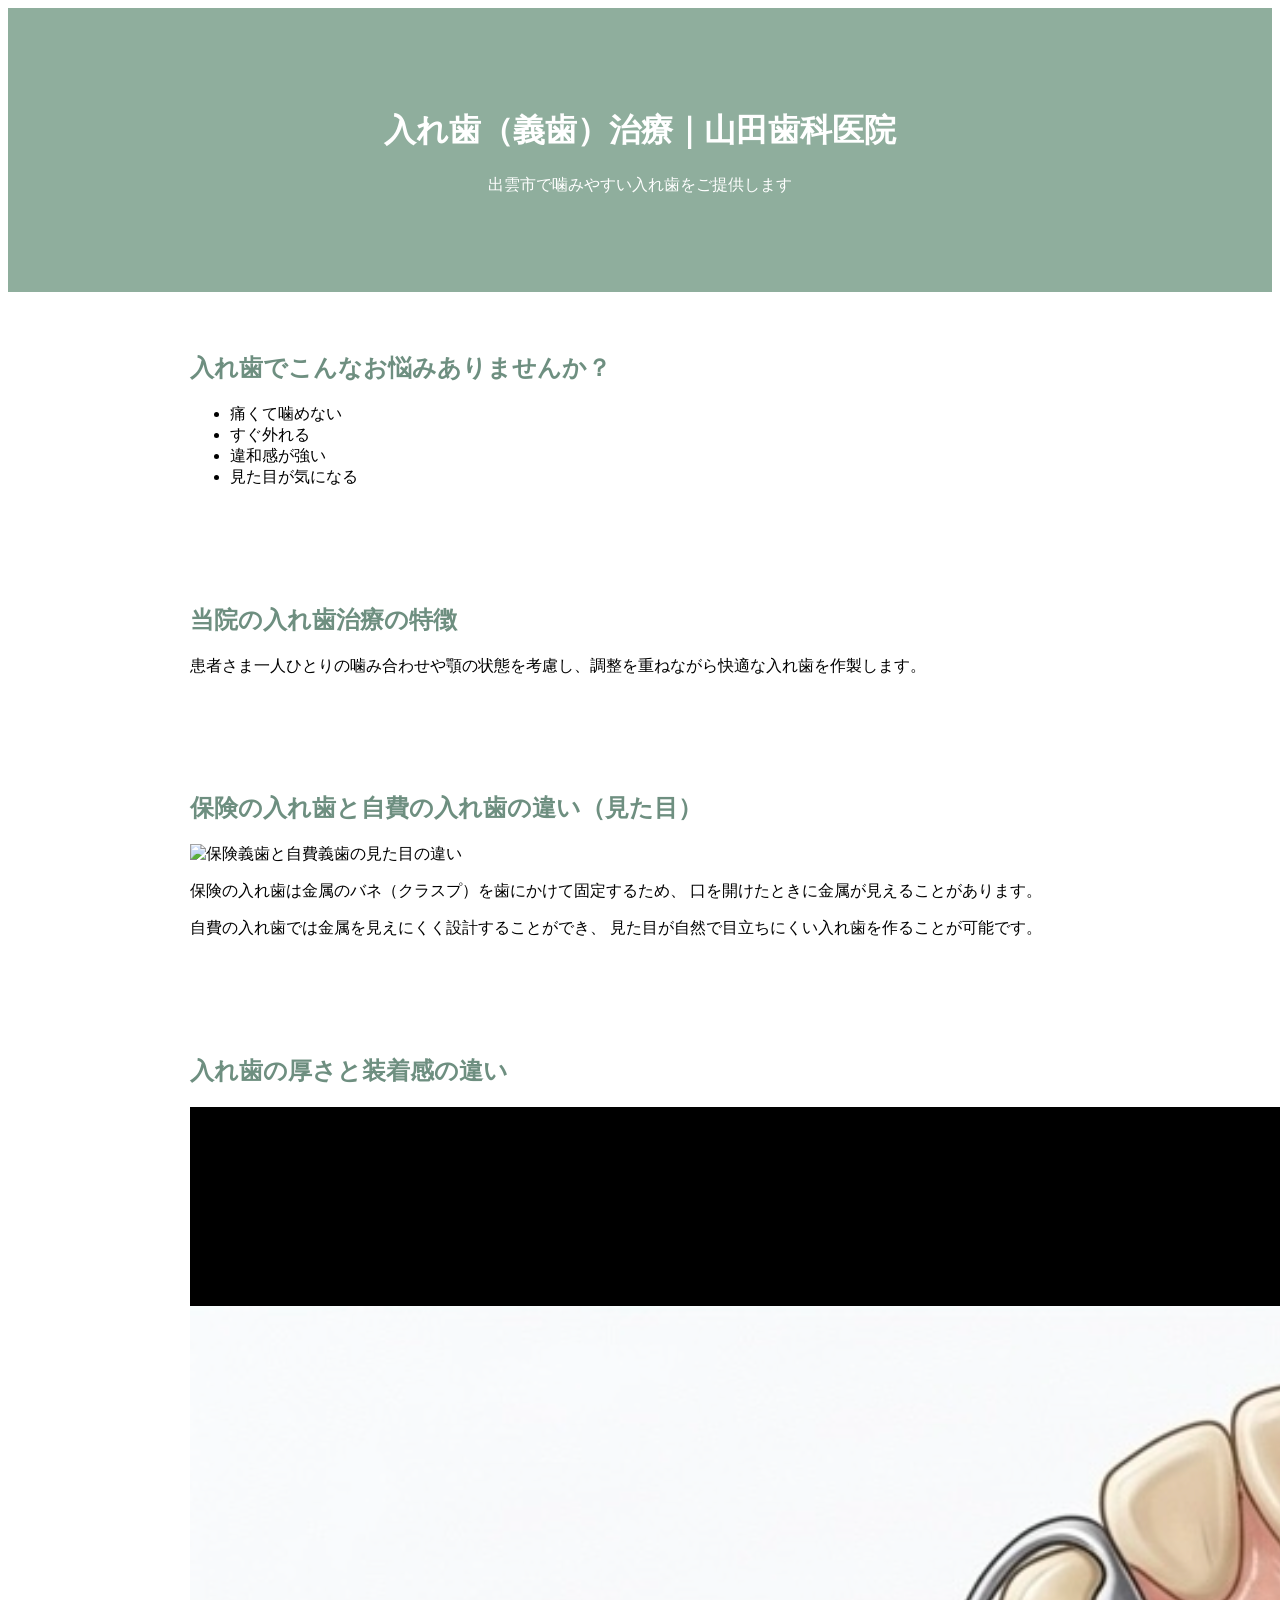
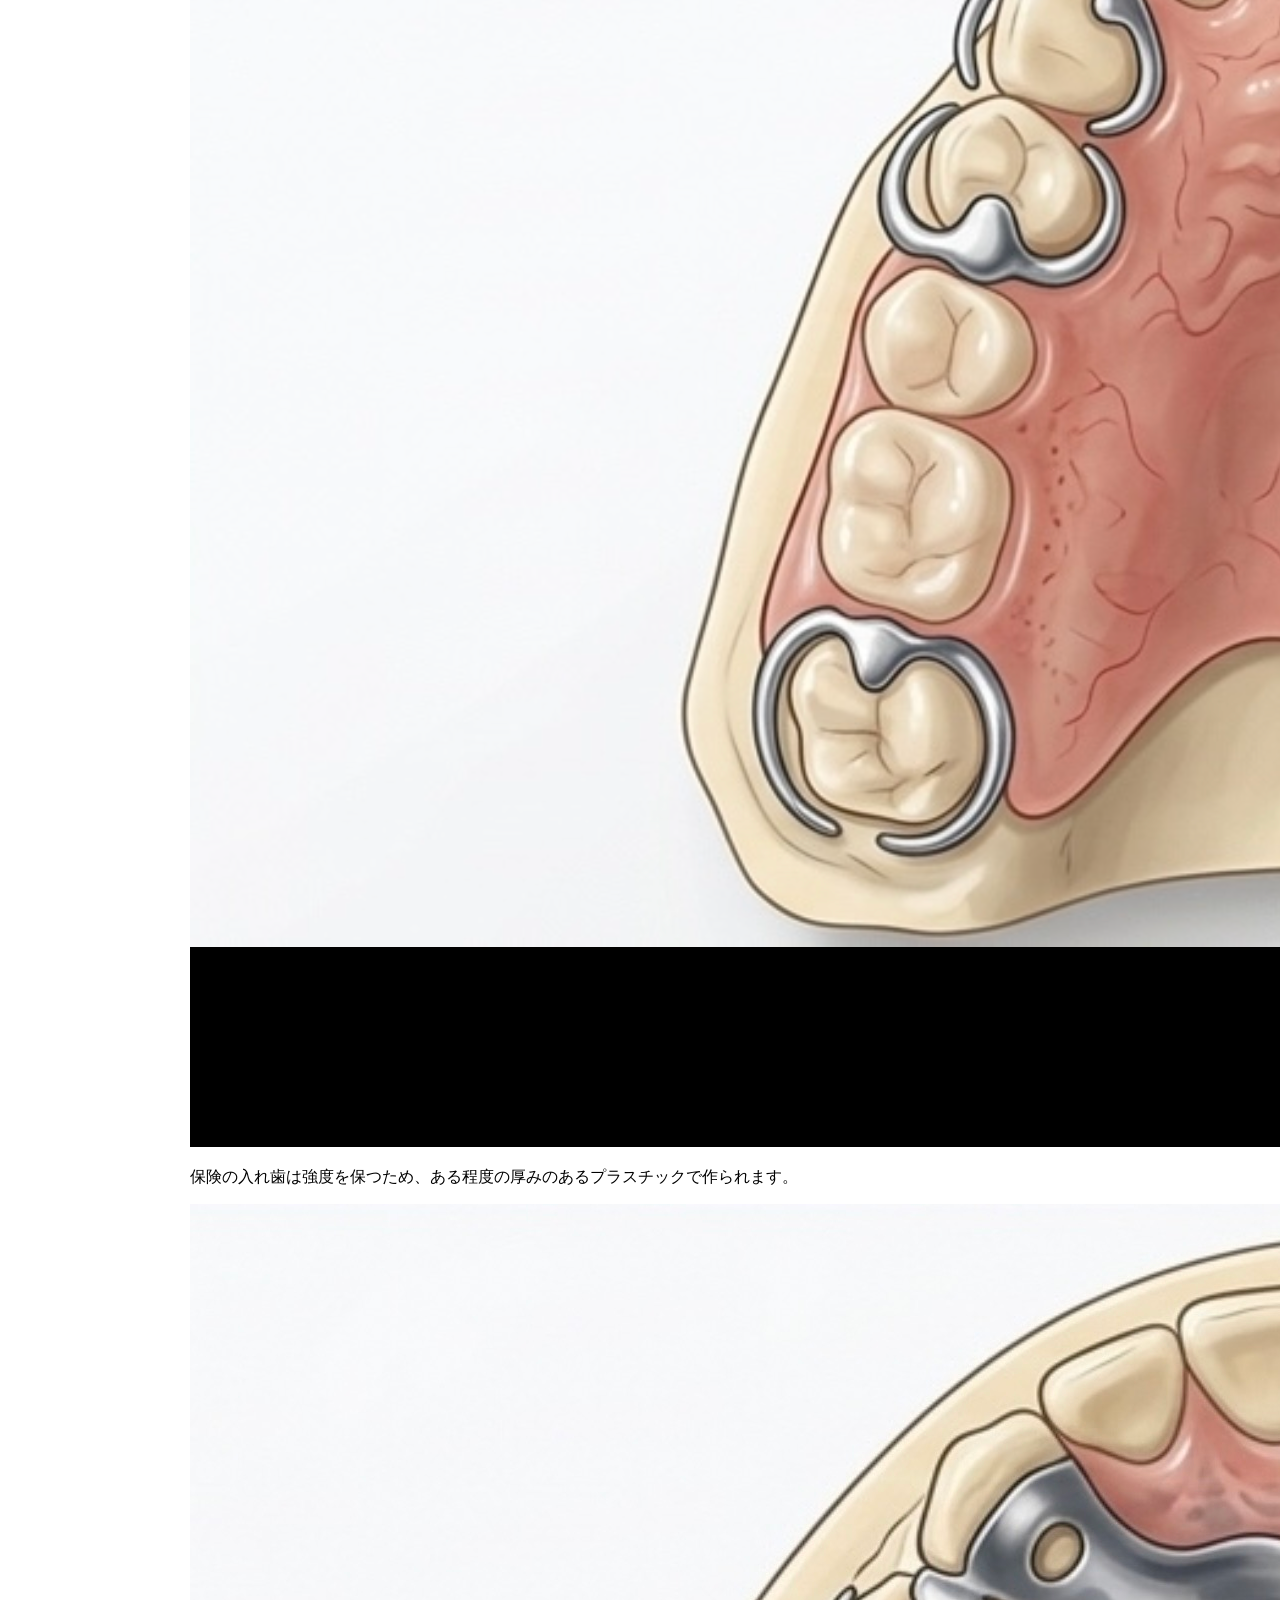
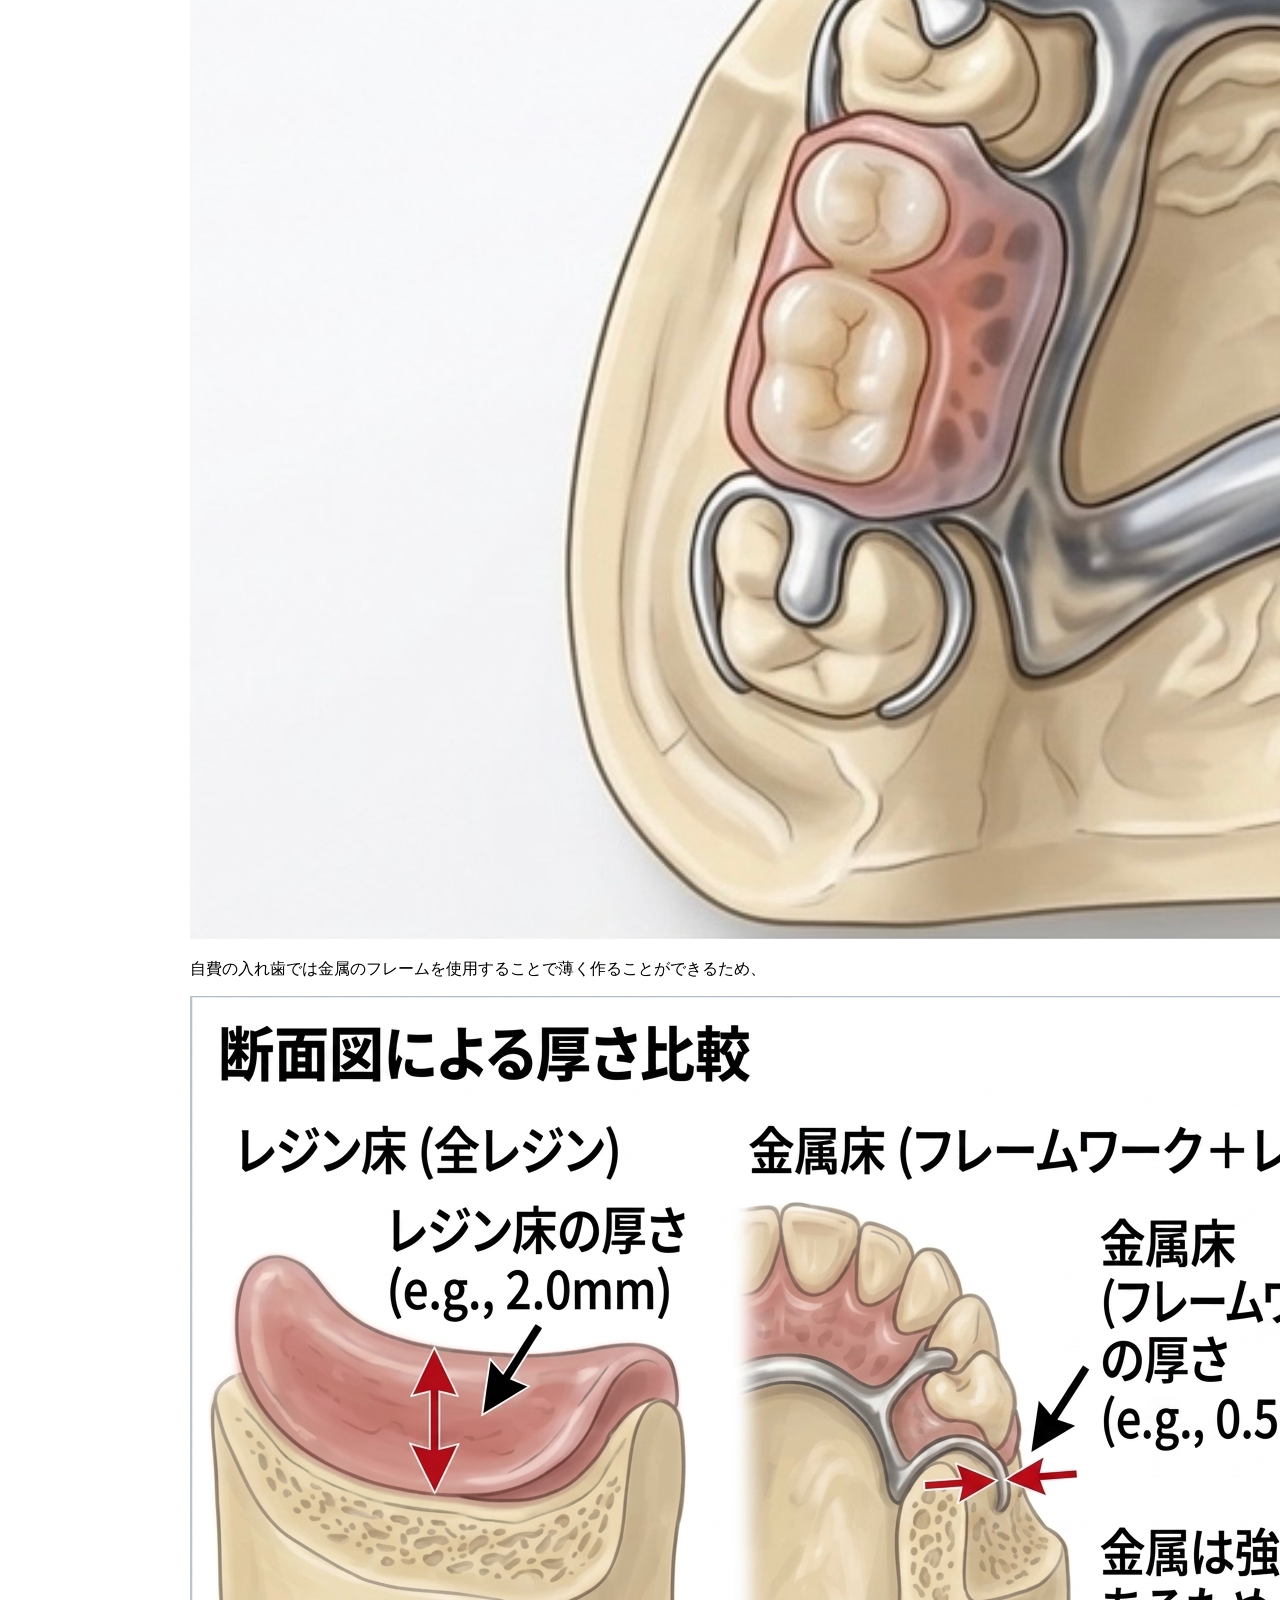
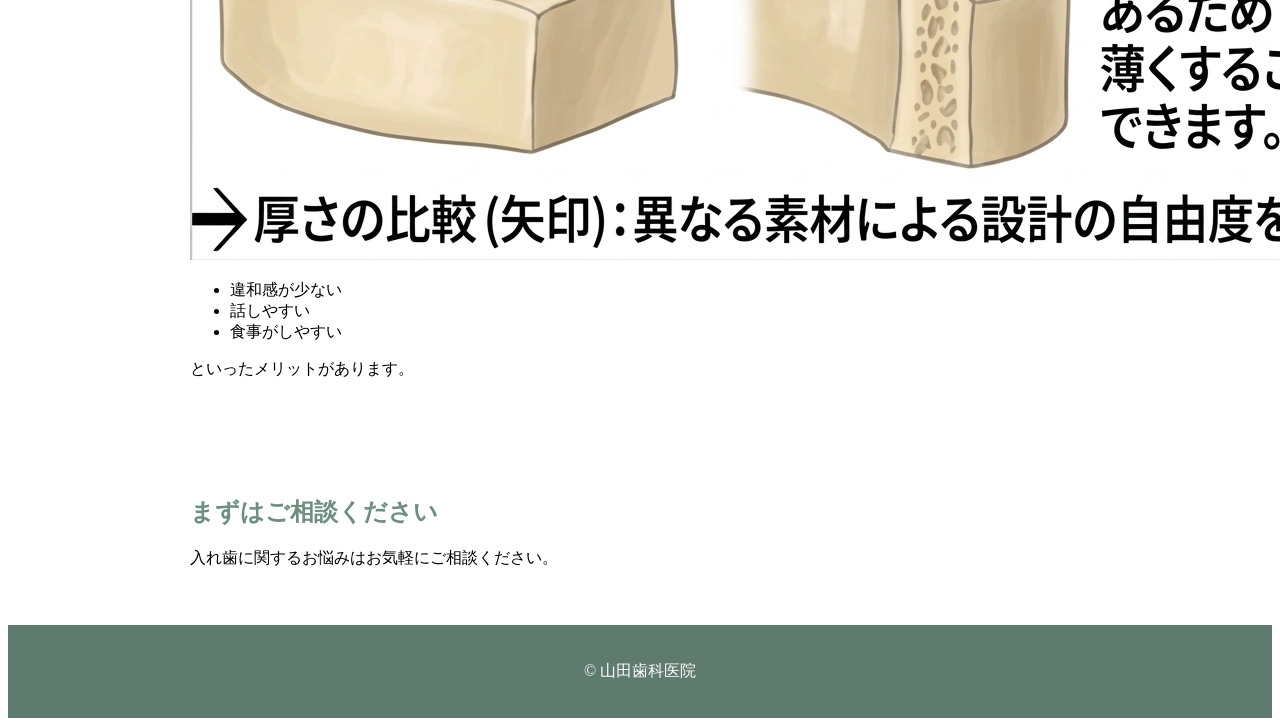
==== denture.html @ df3726c5 "Update denture.html" ====
<!DOCTYPE html>
<html lang="ja">
<head>
<meta charset="UTF-8">
<meta name="viewport" content="width=device-width, initial-scale=1.0">
<title>出雲市で入れ歯（義歯）なら山田歯科医院｜噛みやすい入れ歯治療</title>
<meta name="description" content="出雲市で入れ歯（義歯）をご検討の方へ。山田歯科医院では噛みやすく痛みの少ない入れ歯治療を行っています。総義歯・部分義歯対応。">
<link rel="stylesheet" href="style.css">
</head>
<body><body class="denture-page">

<header class="site-header">
  <div class="container">
    <h1>入れ歯（義歯）治療｜山田歯科医院</h1>
    <p>出雲市で噛みやすい入れ歯をご提供します</p>
  </div>
</header>

<section class="container">
  <h2>入れ歯でこんなお悩みありませんか？</h2>
  <ul>
    <li>痛くて噛めない</li>
    <li>すぐ外れる</li>
    <li>違和感が強い</li>
    <li>見た目が気になる</li>
  </ul>
</section>

<section class="container">
  <h2>当院の入れ歯治療の特徴</h2>
  <p>
  患者さま一人ひとりの噛み合わせや顎の状態を考慮し、調整を重ねながら快適な入れ歯を作製します。
  </p>
</section>

<section class="container">
  <h2>保険の入れ歯と自費の入れ歯の違い（見た目）</h2>

  <img src="（←1枚目の画像パス）" alt="保険義歯と自費義歯の見た目の違い">

  <p>
  保険の入れ歯は金属のバネ（クラスプ）を歯にかけて固定するため、
  口を開けたときに金属が見えることがあります。
  </p>

  <p>
  自費の入れ歯では金属を見えにくく設計することができ、
  見た目が自然で目立ちにくい入れ歯を作ることが可能です。
  </p>
</section>

<section class="container">
  <h2>入れ歯の厚さと装着感の違い</h2>

  <img src="IMG_8549.png" alt="保険診療で作製するレジン床義歯">

  <p>
  保険の入れ歯は強度を保つため、ある程度の厚みのあるプラスチックで作られます。
  </p>
  <img src="IMG_8553.jpeg" alt="自費診療で作製する金属床義歯">
  <p>
  自費の入れ歯では金属のフレームを使用することで薄く作ることができるため、
  </p>
<img src="IMG_8543.png" alt="義歯の厚みに差が出る">
  <ul>
    <li>違和感が少ない</li>
    <li>話しやすい</li>
    <li>食事がしやすい</li>
  </ul>

  <p>
  といったメリットがあります。
  </p>
</section>
  

<section class="container">
  <h2>まずはご相談ください</h2>
  <p>
  入れ歯に関するお悩みはお気軽にご相談ください。
  </p>
</section>

<footer>
  <p>© 山田歯科医院</p>
</footer>

</body>
</html>
---- style.css ----
style.css
body {
    margin: 0;
    font-family: "Hiragino Kaku Gothic ProN", sans-serif;
    background-color: #f7f4ef;
    color: #4a4a4a;
    line-height: 1.8;
}

.container {
    width: 90%;
    max-width: 900px;
    margin: auto;
    padding: 40px 0;
}

header {
    background-color: #8fae9d;
    color: white;
    text-align: center;
    padding: 40px 0;
}

.subtitle {
    font-size: 1.1rem;
}

.main-visual img {
    width: 100%;
    height: auto;
    display: block;
}

h2 {
    color: #6e8f80;
}

.eguipment-img {
    width: 200px;
    border-radius: 50%;
    margin: 20px 0;
}

.services {
    list-style: none;
    padding: 0;
}

.services li {
    background-color: #ffffff;
    margin: 10px 0;
    padding: 15px;
    border-radius: 8px;
}

.blog-button {
    display: inline-block;
    padding: 12px 24px;
    background-color: #6e8f80;
    color: white;
    text-decoration: none;
    border-radius: 8px;
}
.access {
  margin: 50px auto;
  max-width: 1000px;
  padding: 20px;
}

.access iframe {
  border-radius: 20px;
}
footer {
    background-color: #5f7a6e;
    color: white;
    text-align: center;
    padding: 20px 0;
}
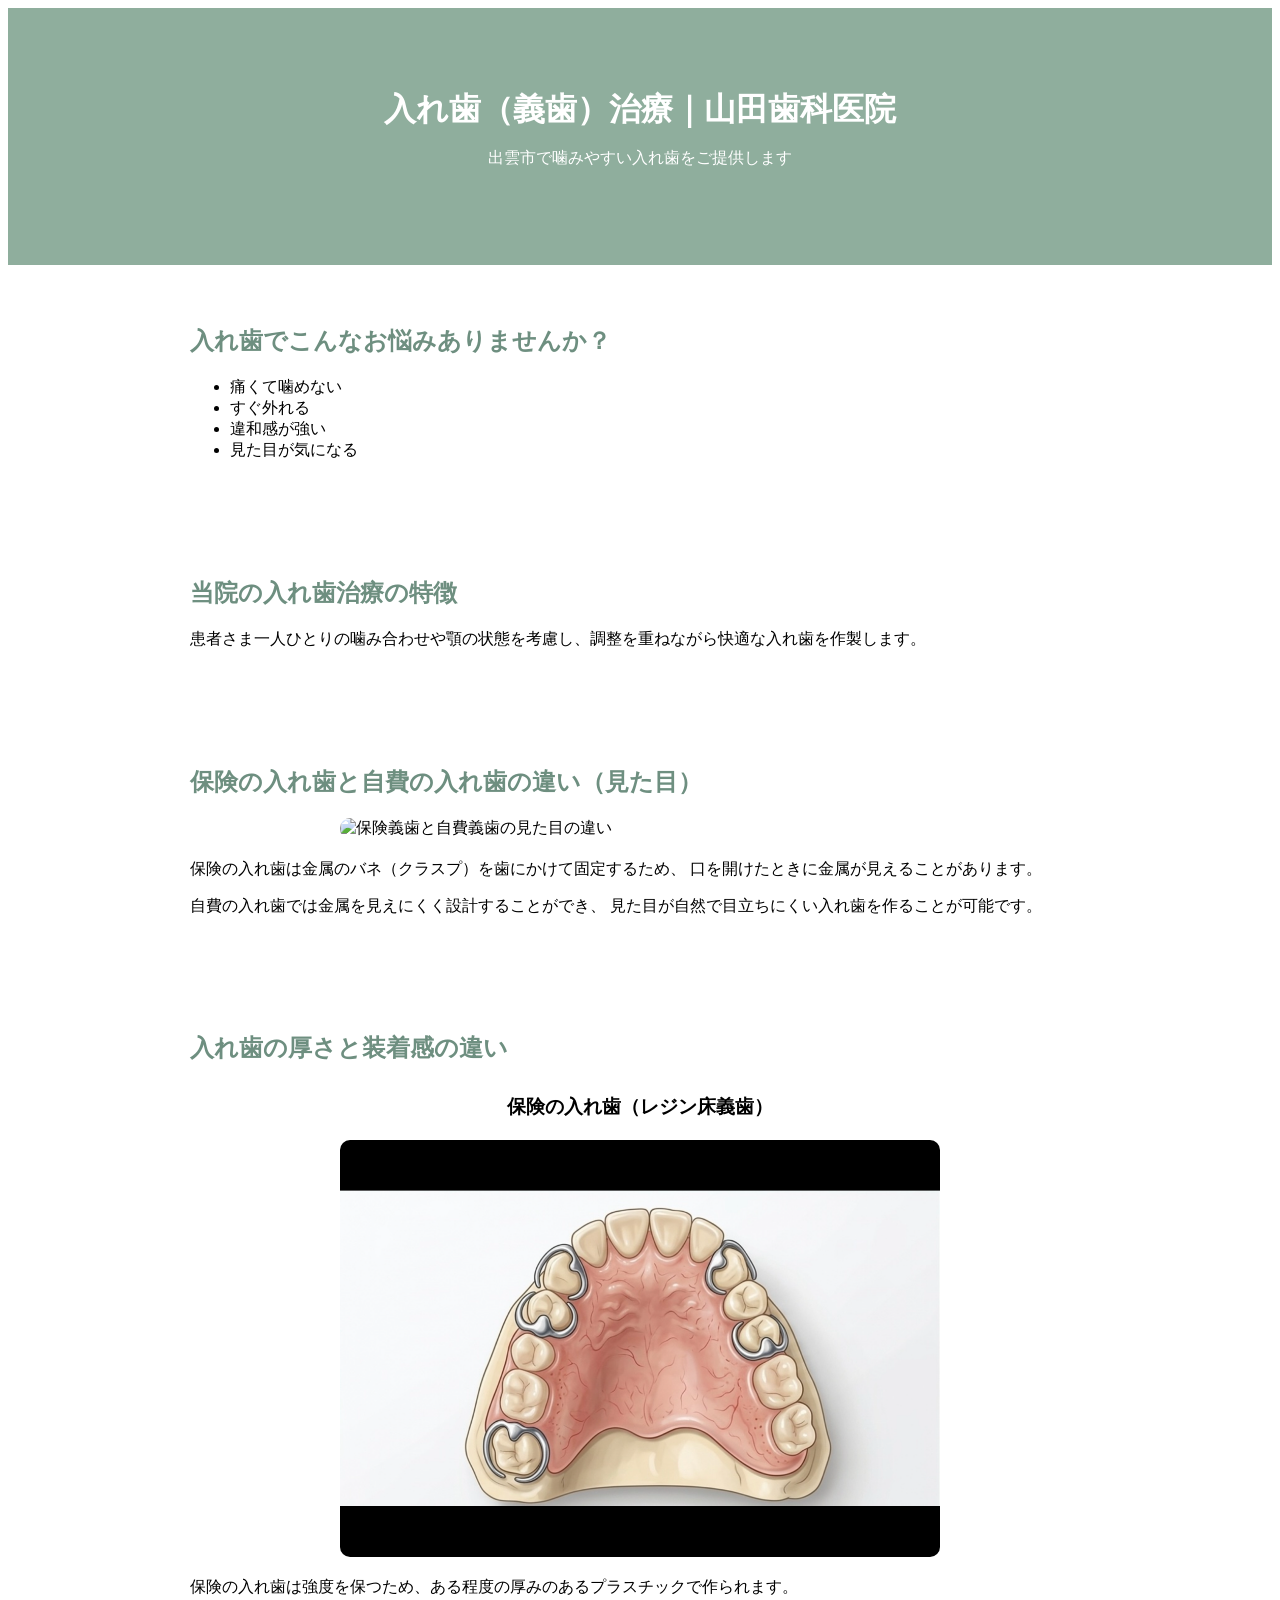
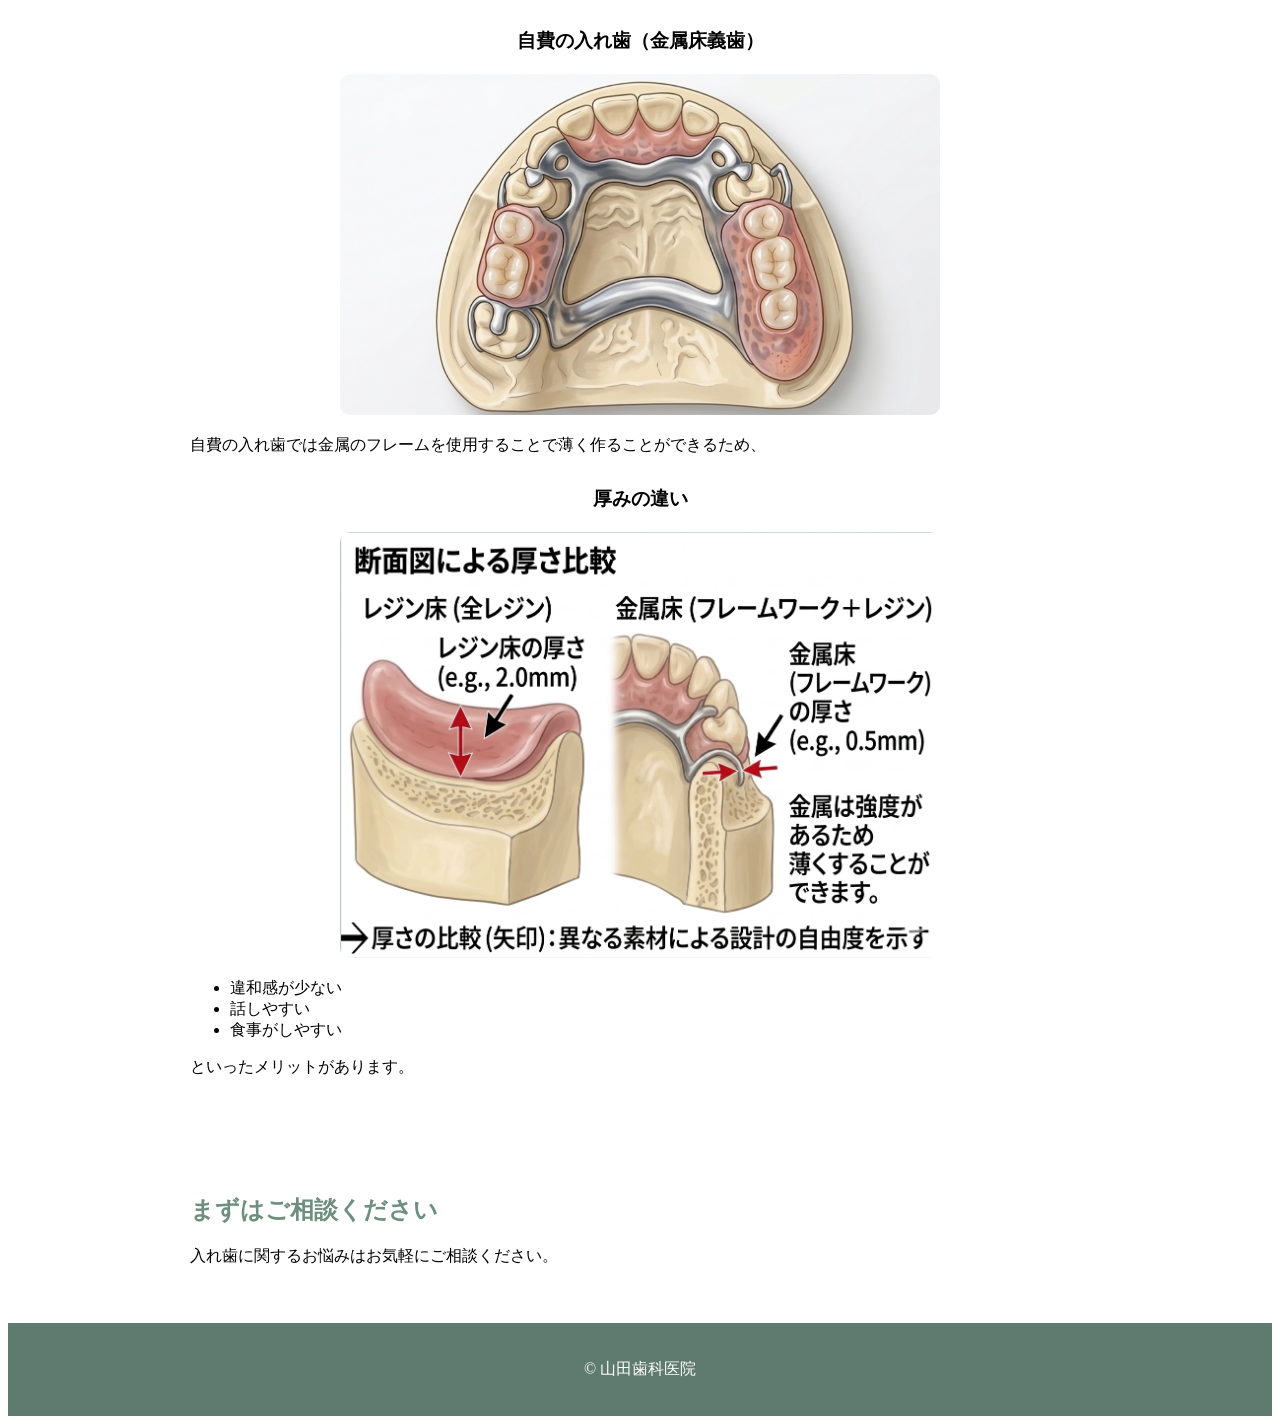
==== commit 2a78a741: "Add sections for insurance and self-pay dentures" ====
--- a/denture.html
+++ b/denture.html
@@ -51,17 +51,19 @@
 
 <section class="container">
   <h2>入れ歯の厚さと装着感の違い</h2>
-
+<h3>保険の入れ歯（レジン床義歯）</h3>
   <img src="IMG_8549.png" alt="保険診療で作製するレジン床義歯">
 
   <p>
   保険の入れ歯は強度を保つため、ある程度の厚みのあるプラスチックで作られます。
   </p>
+  <h3>自費の入れ歯（金属床義歯）</h3>
   <img src="IMG_8553.jpeg" alt="自費診療で作製する金属床義歯">
   <p>
   自費の入れ歯では金属のフレームを使用することで薄く作ることができるため、
   </p>
-<img src="IMG_8543.png" alt="義歯の厚みに差が出る">
+<h3>厚みの違い</h3>
+  <img src="IMG_8543.png" alt="義歯の厚みに差が出る">
   <ul>
     <li>違和感が少ない</li>
     <li>話しやすい</li>
--- a/style.css
+++ b/style.css
@@ -76,3 +76,163 @@
     text-align: center;
     padding: 20px 0;
 }
+.schedule {
+  max-width: 1000px;
+  margin: 60px auto;
+  padding: 30px;
+}
+
+.schedule h2 {
+  text-align: center;
+  margin-bottom: 30px;
+}
+
+.schedule-table {
+  width: 100%;
+  border-collapse: collapse;
+  text-align: center;
+}
+
+.schedule-table th,
+.schedule-table td {
+  border: 1px solid #ddd;
+  padding: 10px;
+}
+
+.schedule-table th {
+  background-color: #F6C177;
+  color: white;
+}
+
+.note {
+  text-align: center;
+  margin-top: 15px;
+  font-size: 14px;
+}
+site-header {
+  text-align: center;
+  padding: 30px 20px;
+}
+
+.logo {
+  width: 200px;
+  margin-bottom: 15px;
+}
+
+.site-header h1 {
+  margin: 0;
+}
+.equipment {
+  max-width: 1000px;
+  margin: 60px auto;
+  padding: 20px;
+}
+
+.equipment h2 {
+  text-align: center;
+  margin-bottom: 30px;
+}
+.equipment-gallery {
+  display: flex;
+  gap: 20px;
+  overflow-x: auto;
+  padding-bottom: 10px;
+}
+
+.equipment-item {
+  width: 300px;
+  flex-shrink: 0;
+}
+
+.image-box {
+  position: relative;
+}
+
+.image-box img {
+  width: 100%;
+  height: 200px;
+  object-fit: cover;
+  border-radius: 15px;
+}
+
+.label {
+  position: absolute;
+  top: 10px;
+  left: 10px;
+  background: #4CAF50;
+  color: white;
+  padding: 5px 10px;
+  font-size: 12px;
+  border-radius: 6px;
+}
+
+.equipment-item figcaption {
+  margin-top: 8px;
+  font-size: 14px;
+  color: #555;
+  text-align: center;
+}
+.cta-button {
+  display: block;
+  background: #F6C177;
+  color: white;
+  text-align: center;
+  padding: 15px;
+  border-radius: 30px;
+  margin: 20px auto;
+  max-width: 300px;
+  font-weight: bold;
+}
+.hero {
+  position: relative;
+  text-align: center;
+}
+
+.hero-img {
+  width: 100%;
+  height: 300px;
+  object-fit: cover;
+}
+
+.hero-text {
+  position: absolute;
+  top: 50%;
+  left: 50%;
+  transform: translate(-50%, -50%);
+  color: white;
+}
+
+.hero-text h1 {
+  font-size: 28px;
+  margin-bottom: 10px;
+}
+.price {
+  max-width: 1000px;
+  margin: 60px auto;
+  text-align: center;
+}
+
+.price-img {
+  width: 100%;
+  max-width: 600px;
+  border-radius: 15px;
+  cursor: pointer;
+}
+
+.price-note {
+  font-size: 14px;
+  margin-top: 10px;
+  color: #777;
+}
+.denture-page img {
+  max-width: 600px;
+  width: 100%;
+  height: auto;
+  display: block;
+  margin: 20px auto;
+  border-radius: 10px;
+}
+.denture-page h3 {
+  text-align: center;
+  margin-top: 30px;
+}
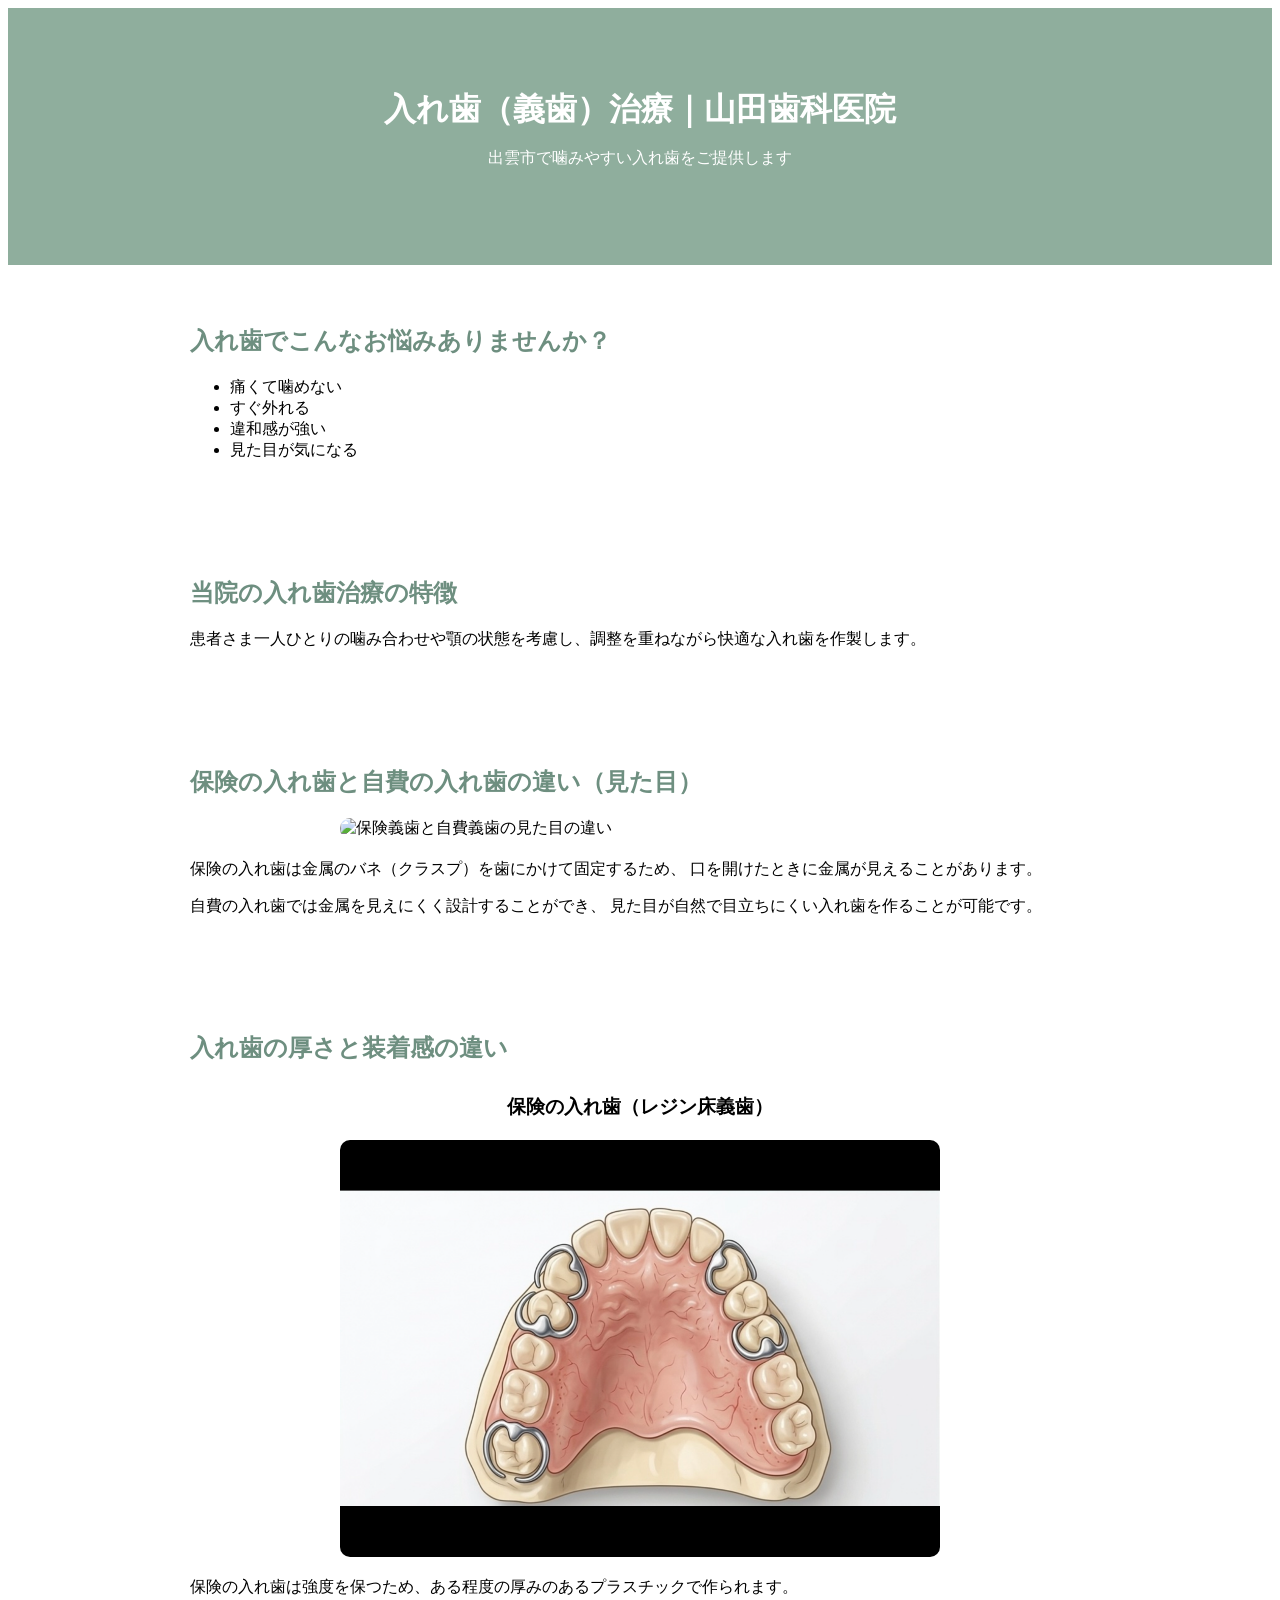
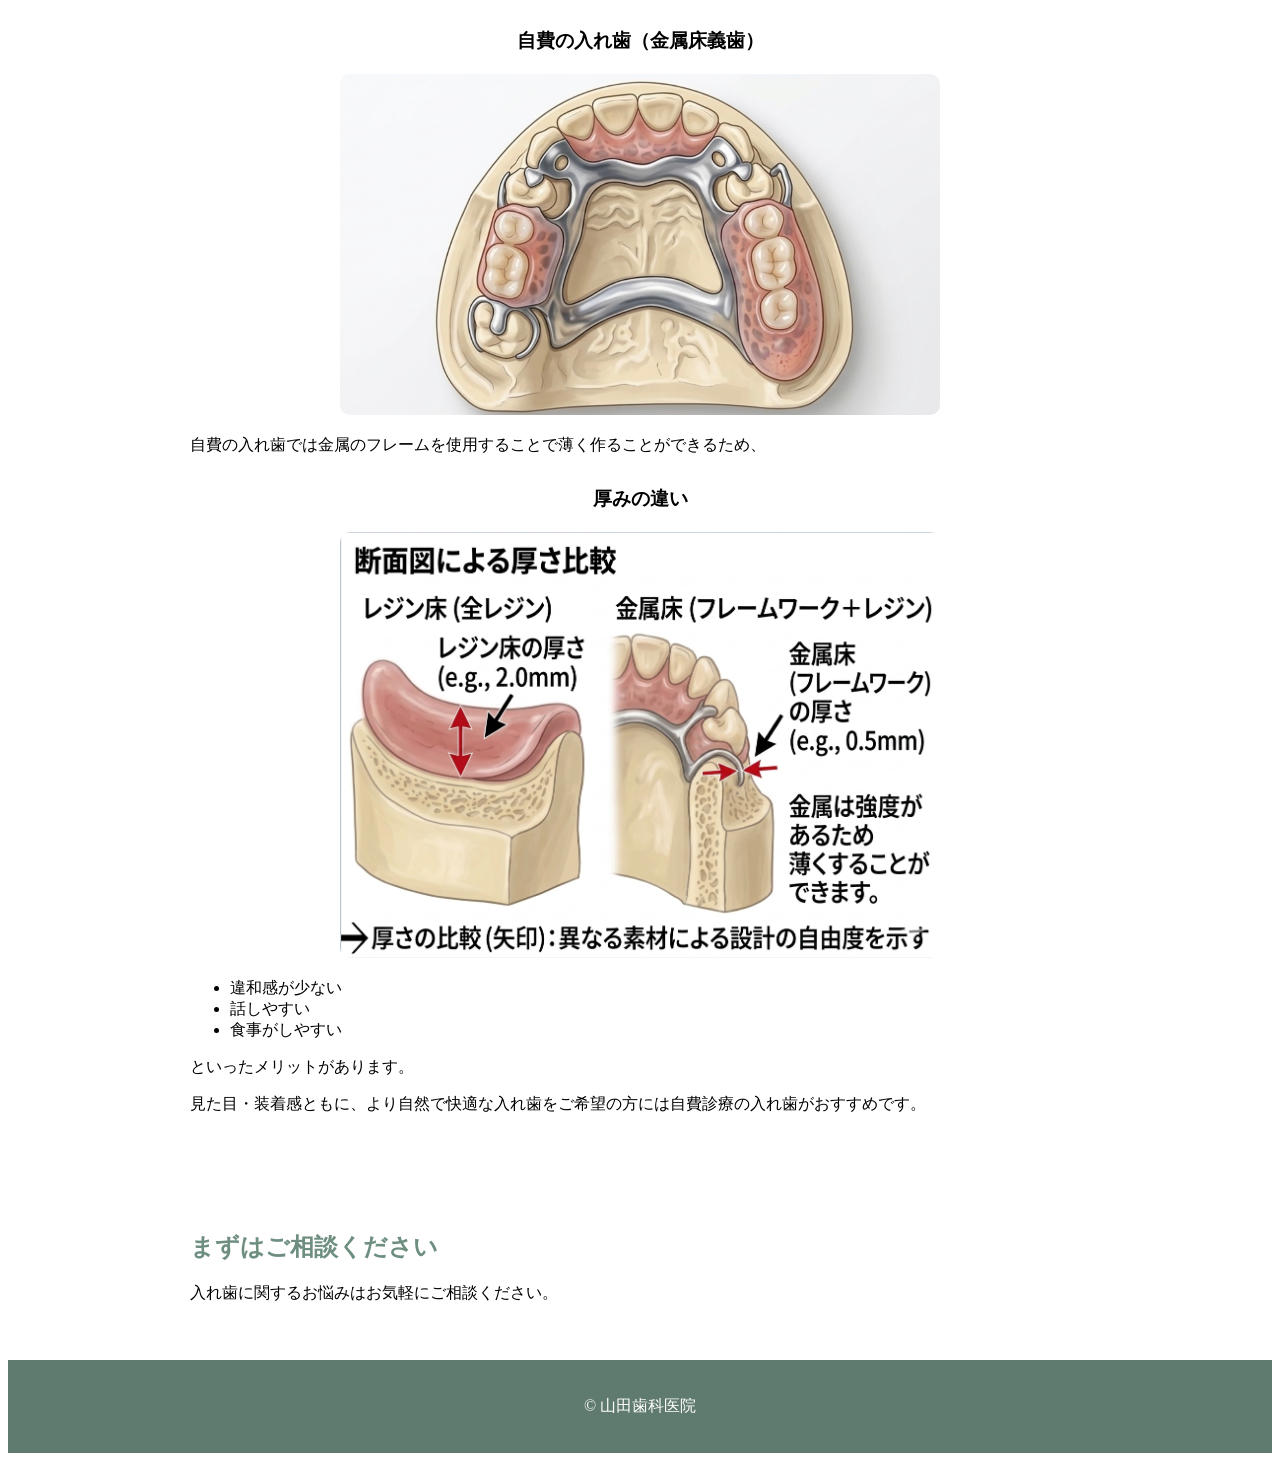
==== commit 79d4adc8: "Fix title and body tag in denture.html" ====
--- a/denture.html
+++ b/denture.html
@@ -3,11 +3,11 @@
 <head>
 <meta charset="UTF-8">
 <meta name="viewport" content="width=device-width, initial-scale=1.0">
-<title>出雲市で入れ歯（義歯）なら山田歯科医院｜噛みやすい入れ歯治療</title>
+<title><title>出雲市で入れ歯（義歯）なら山田歯科医院｜保険と自費の違い・噛みやすい入れ歯</title></title>
 <meta name="description" content="出雲市で入れ歯（義歯）をご検討の方へ。山田歯科医院では噛みやすく痛みの少ない入れ歯治療を行っています。総義歯・部分義歯対応。">
 <link rel="stylesheet" href="style.css">
 </head>
-<body><body class="denture-page">
+<body class="denture-page">
 
 <header class="site-header">
   <div class="container">
@@ -73,6 +73,9 @@
   <p>
   といったメリットがあります。
   </p>
+  <p>
+見た目・装着感ともに、より自然で快適な入れ歯をご希望の方には自費診療の入れ歯がおすすめです。
+</p>
 </section>
   
 
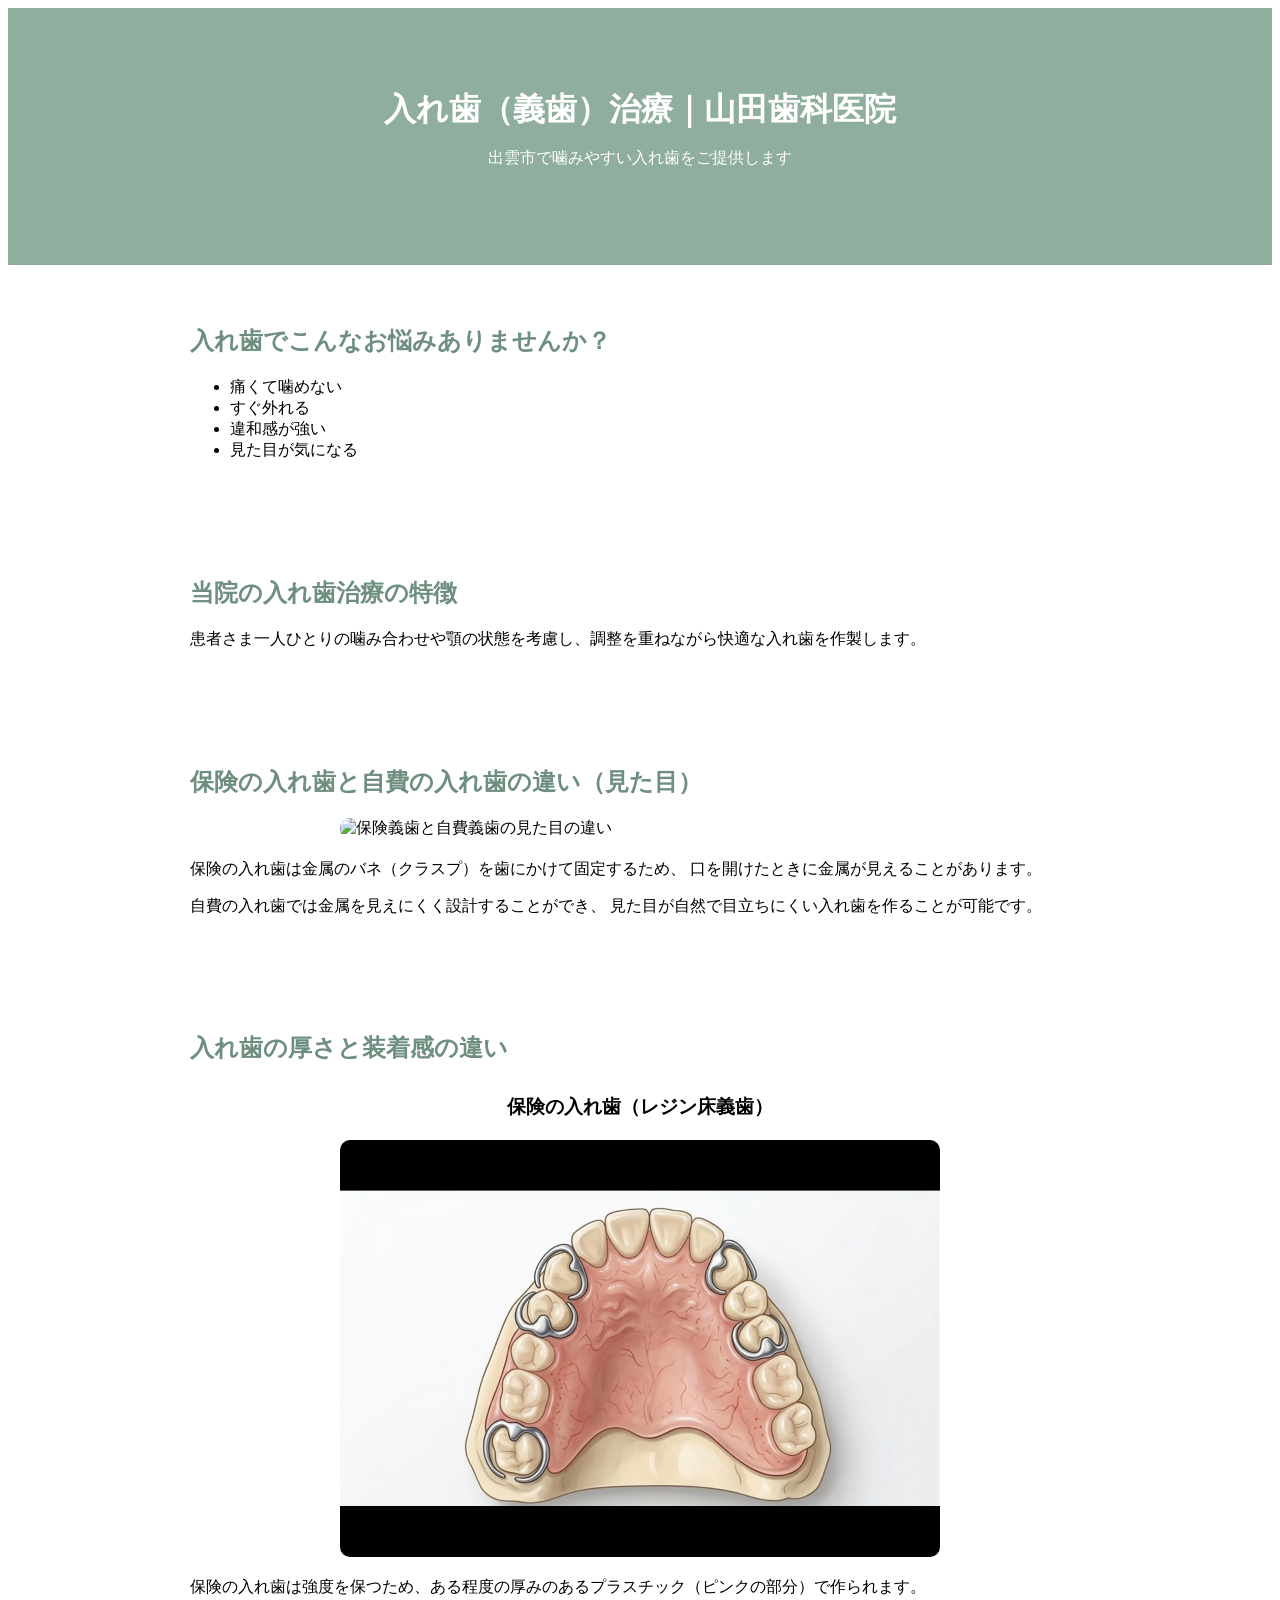
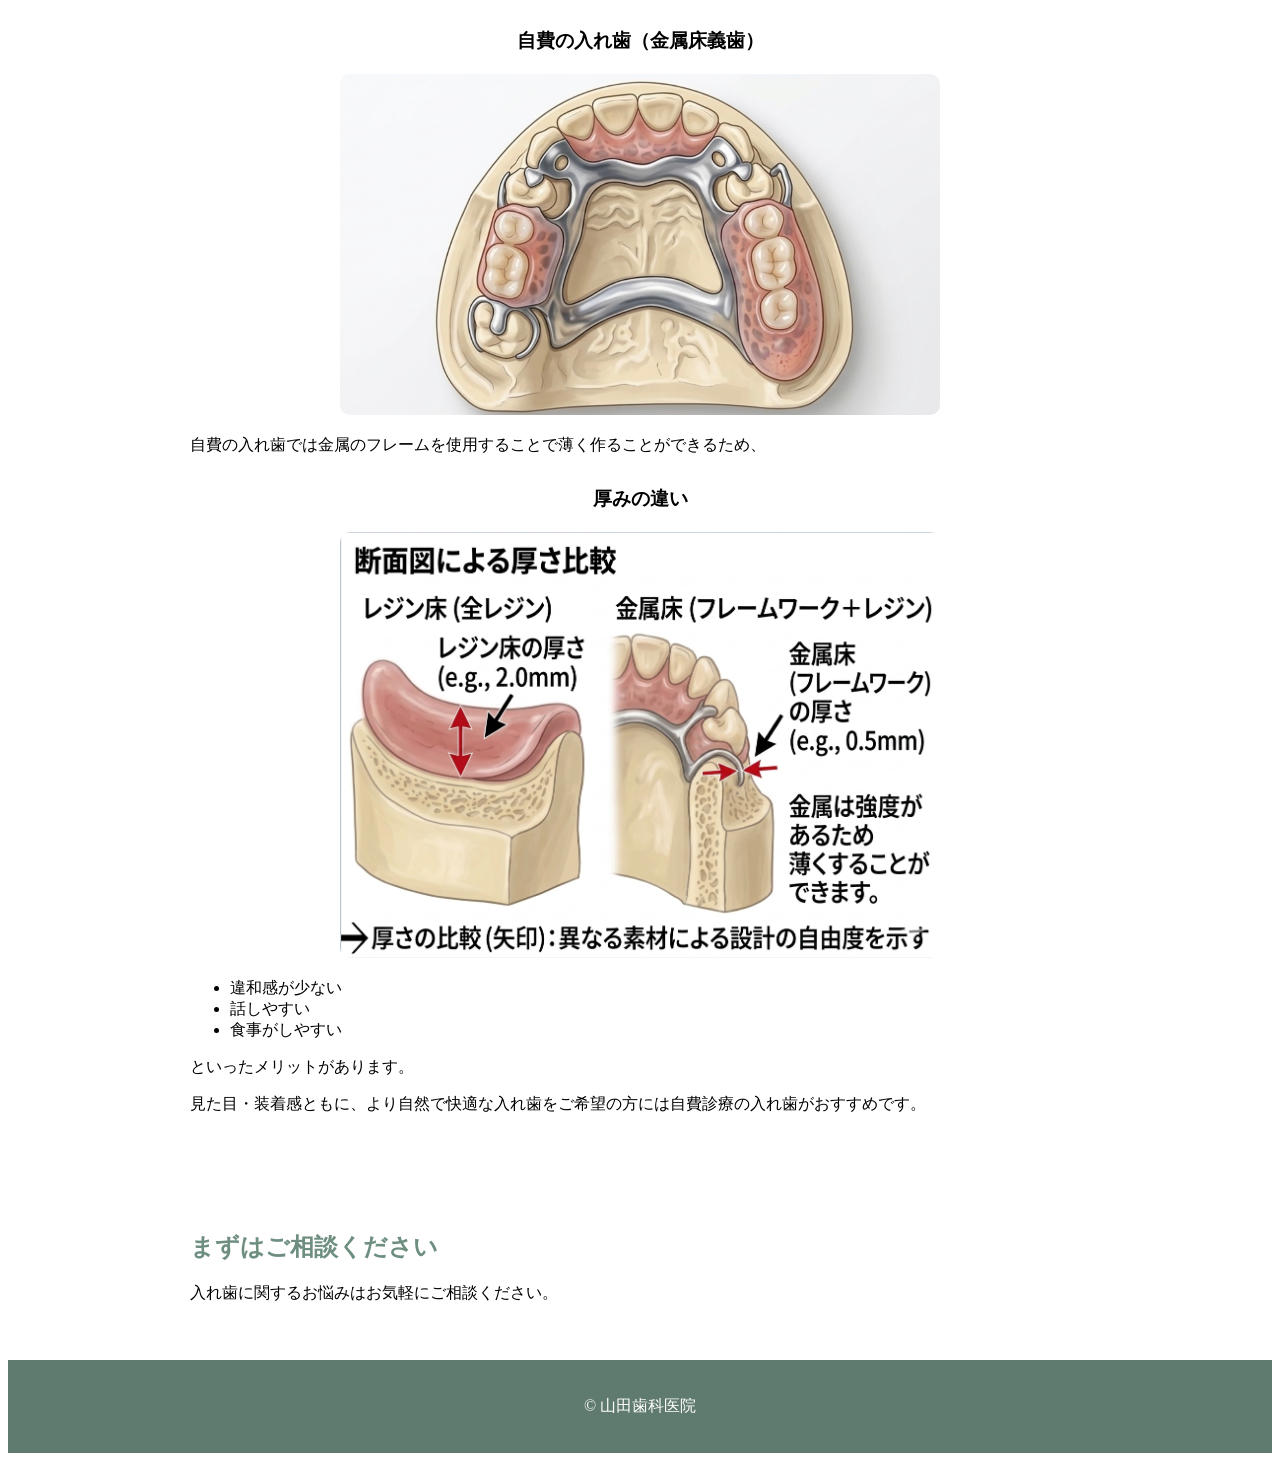
==== commit 4b080e37: "Clarify material description for保険の入れ歯" ====
--- a/denture.html
+++ b/denture.html
@@ -55,7 +55,7 @@
   <img src="IMG_8549.png" alt="保険診療で作製するレジン床義歯">
 
   <p>
-  保険の入れ歯は強度を保つため、ある程度の厚みのあるプラスチックで作られます。
+  保険の入れ歯は強度を保つため、ある程度の厚みのあるプラスチック（ピンクの部分）で作られます。
   </p>
   <h3>自費の入れ歯（金属床義歯）</h3>
   <img src="IMG_8553.jpeg" alt="自費診療で作製する金属床義歯">
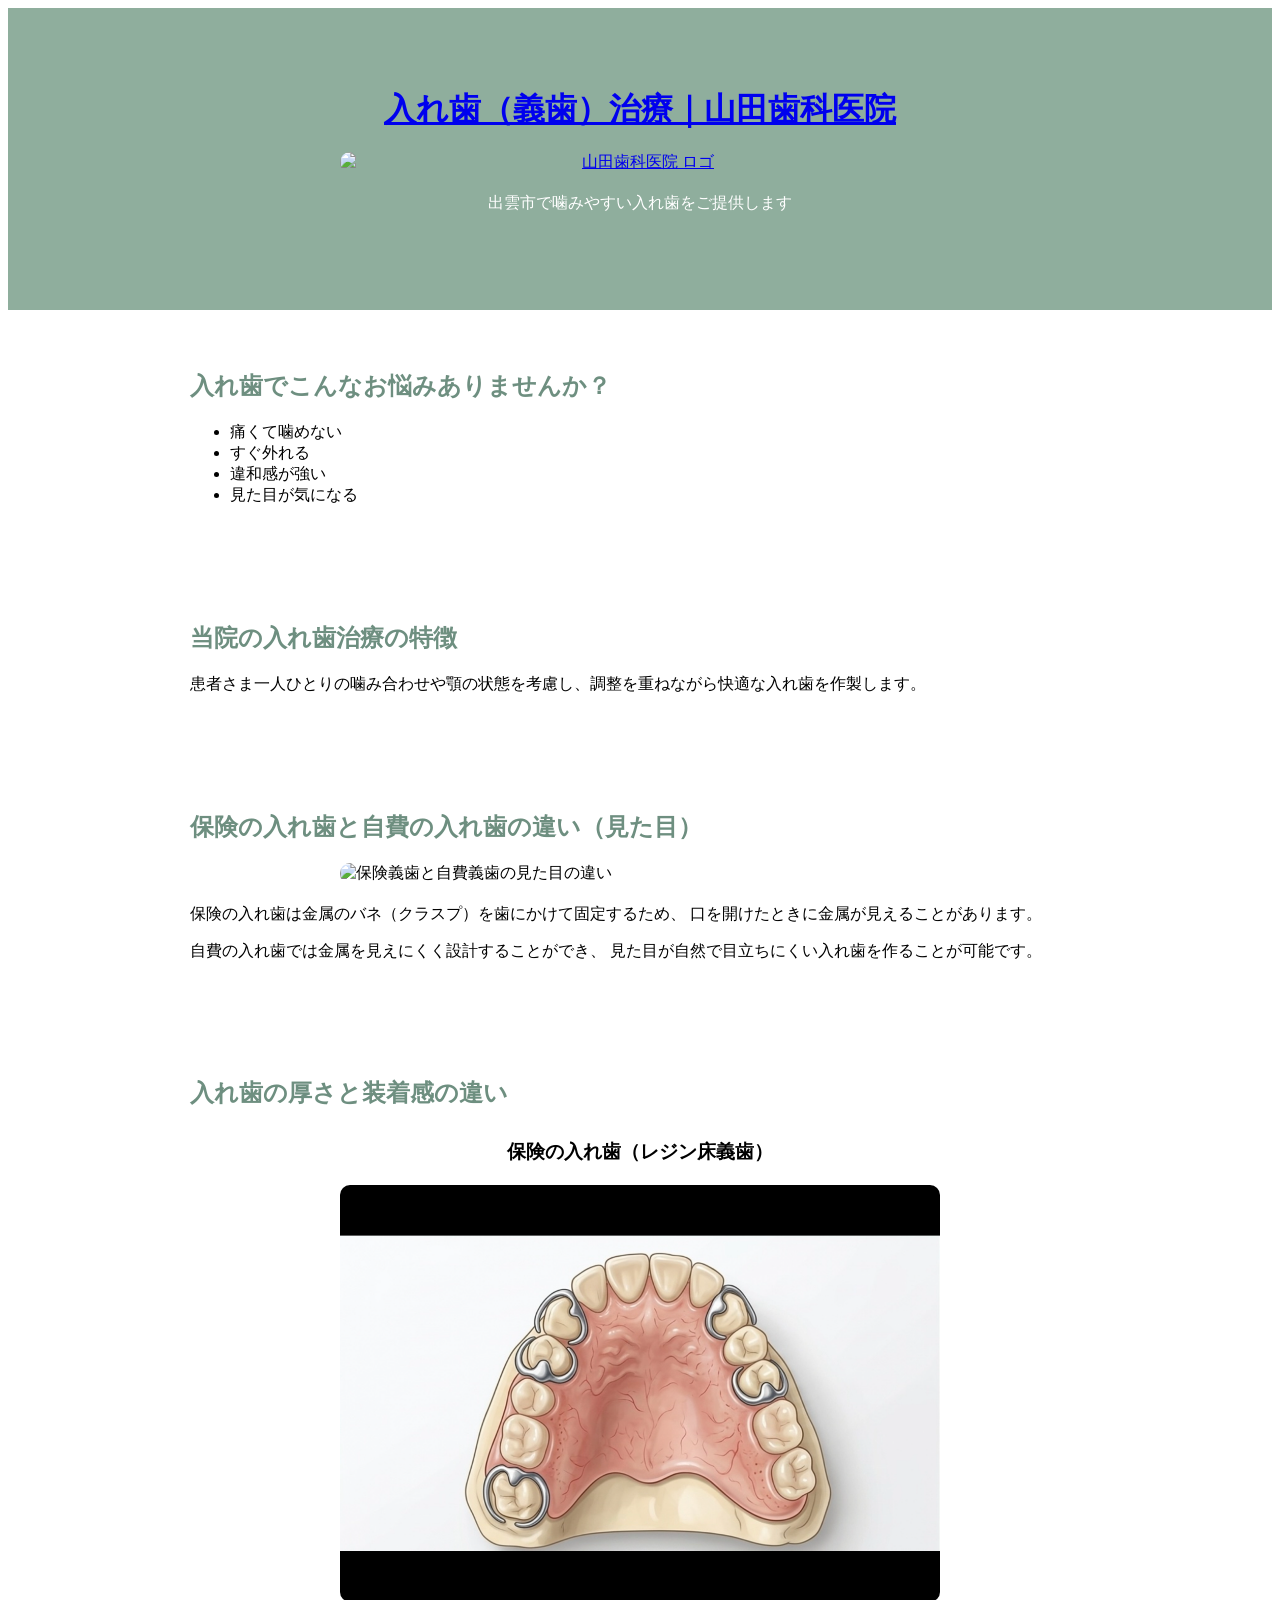
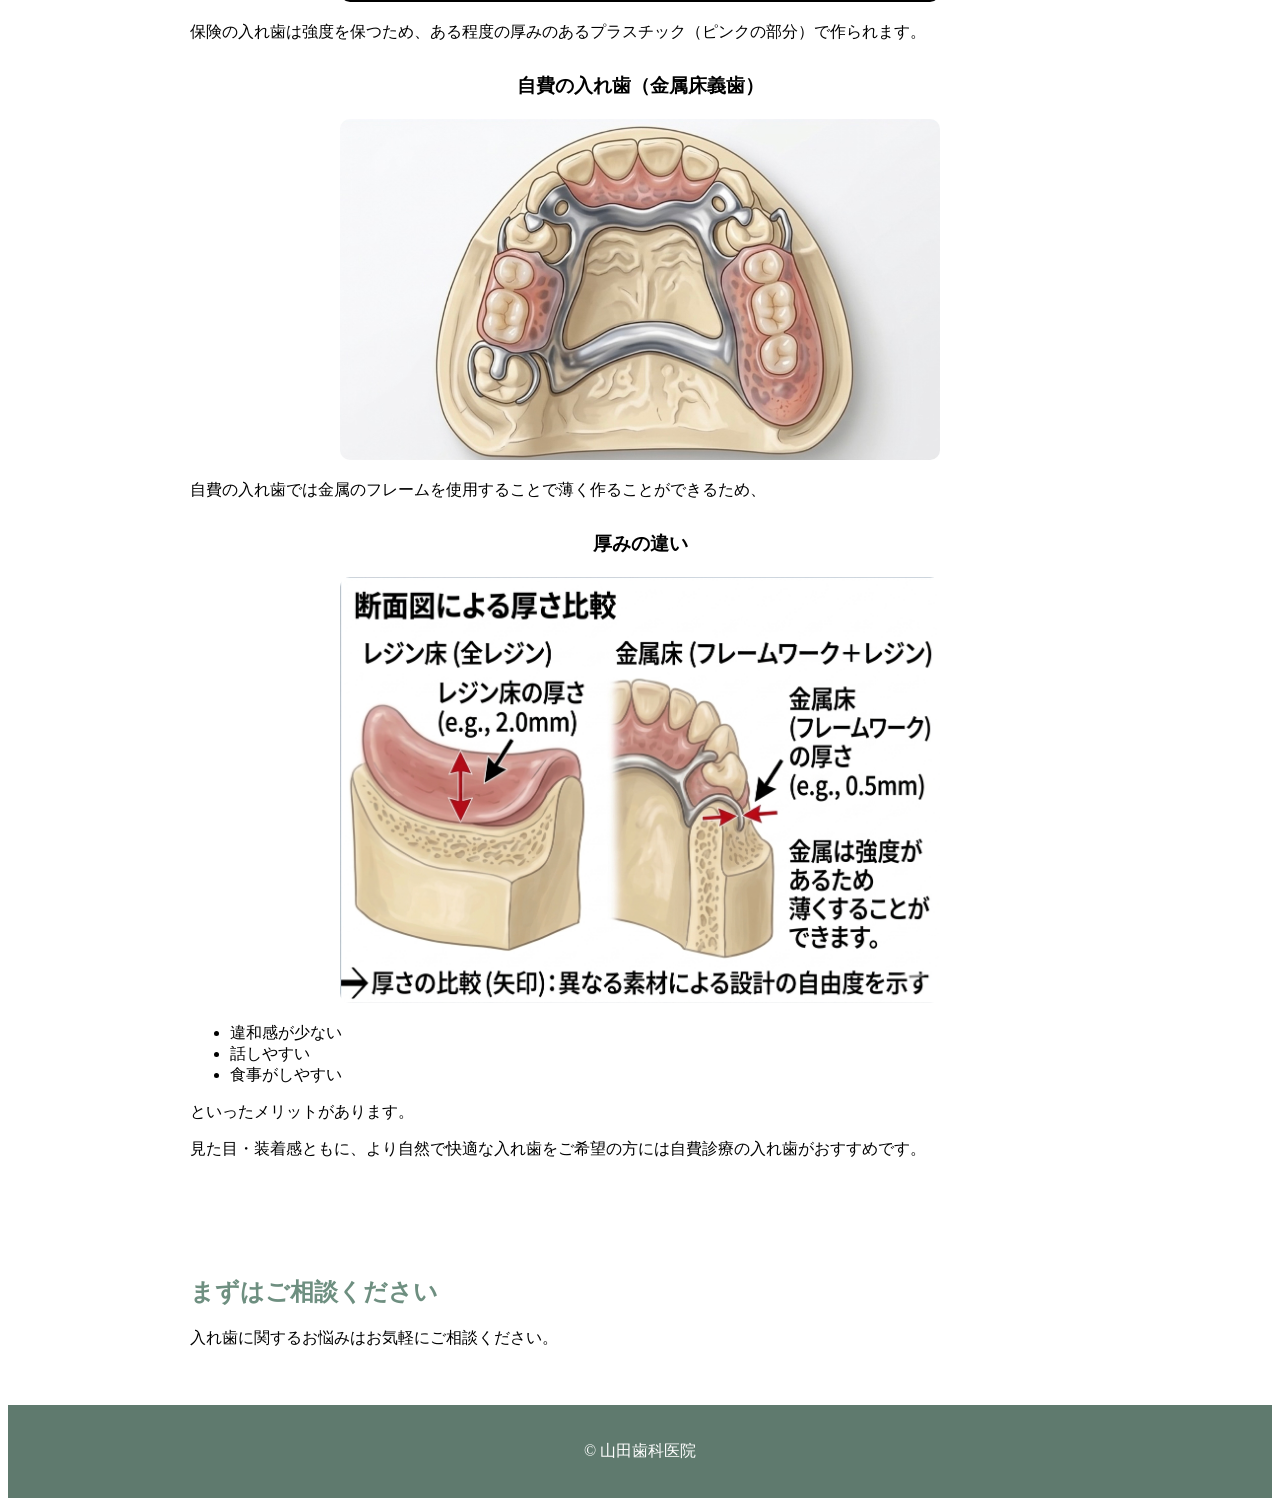
==== commit a1f3fcea: "Add link and logo to header in denture.html" ====
--- a/denture.html
+++ b/denture.html
@@ -11,7 +11,10 @@
 
 <header class="site-header">
   <div class="container">
-    <h1>入れ歯（義歯）治療｜山田歯科医院</h1>
+    <h1><a href="index.html">入れ歯（義歯）治療｜山田歯科医院</a></h1>
+    <a href="index.html">
+  <img src="IMG_8409.jpeg" alt="山田歯科医院 ロゴ">
+</a>
     <p>出雲市で噛みやすい入れ歯をご提供します</p>
   </div>
 </header>
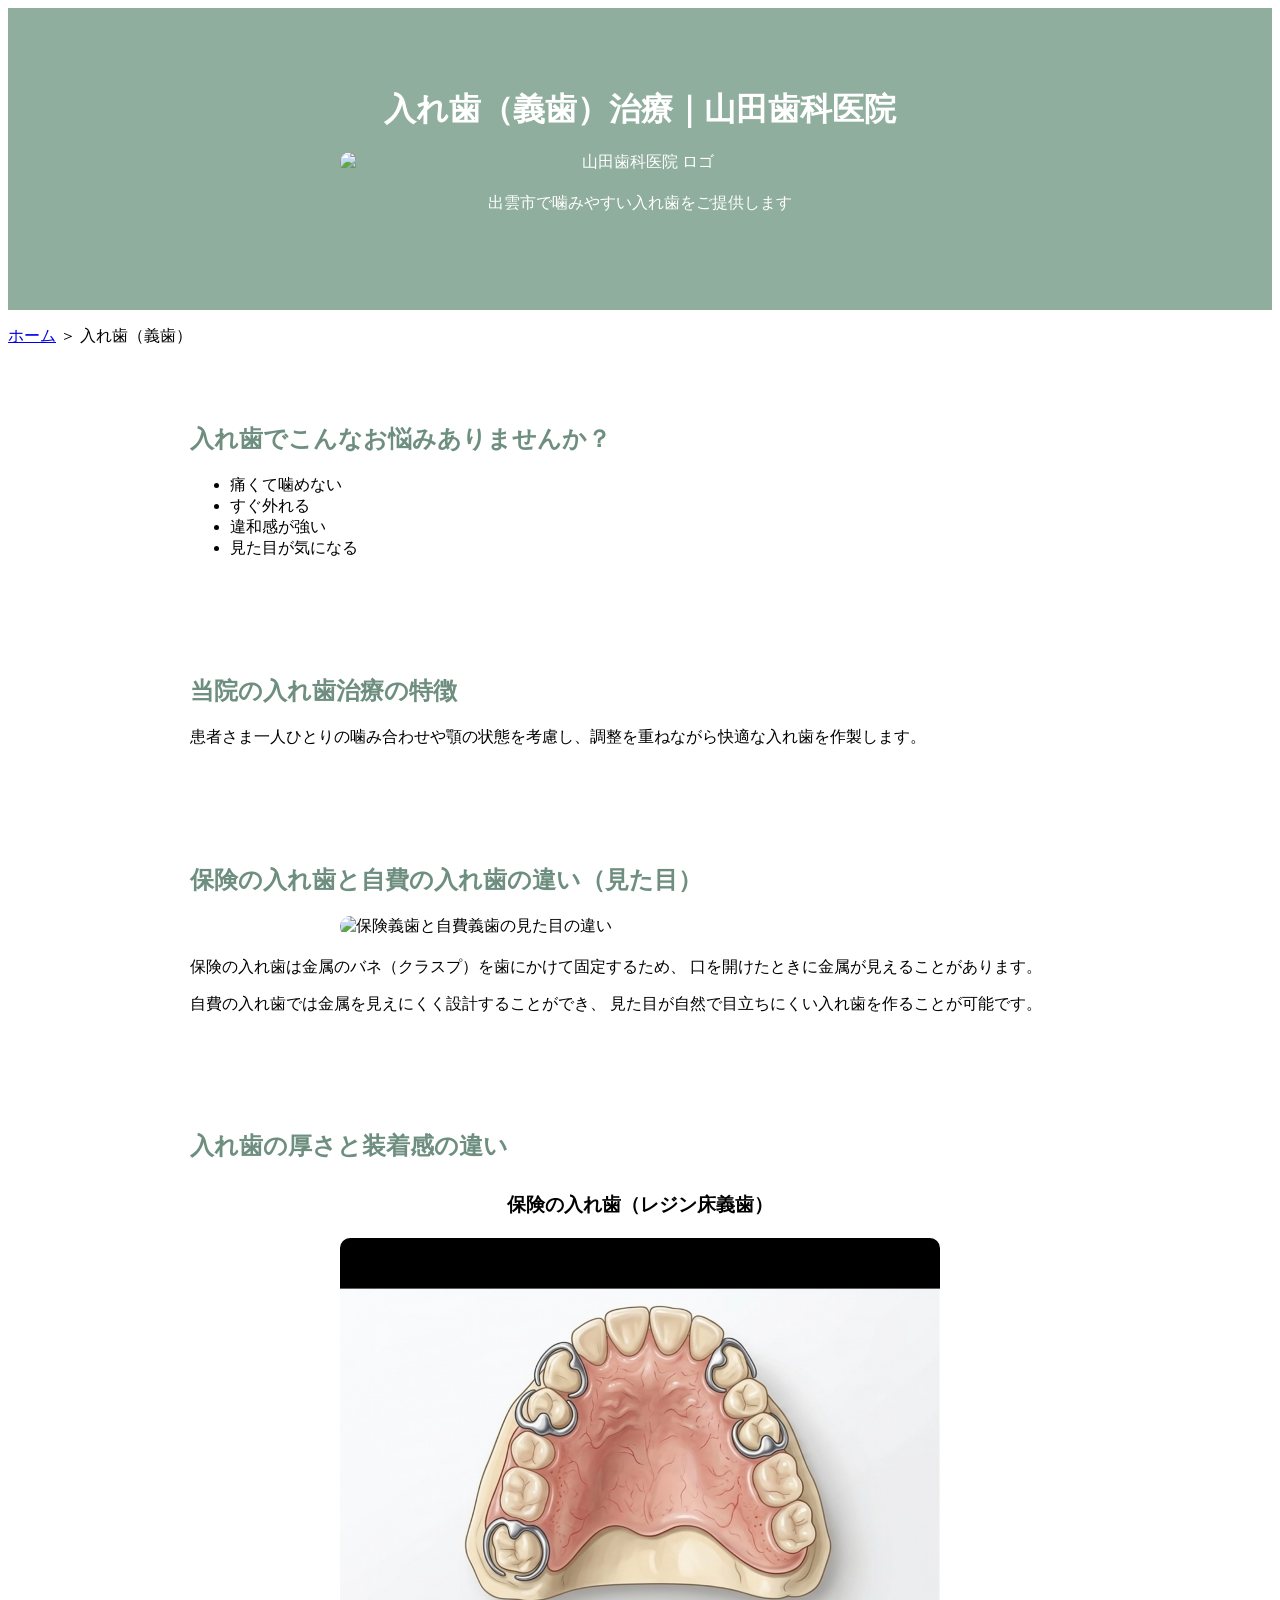
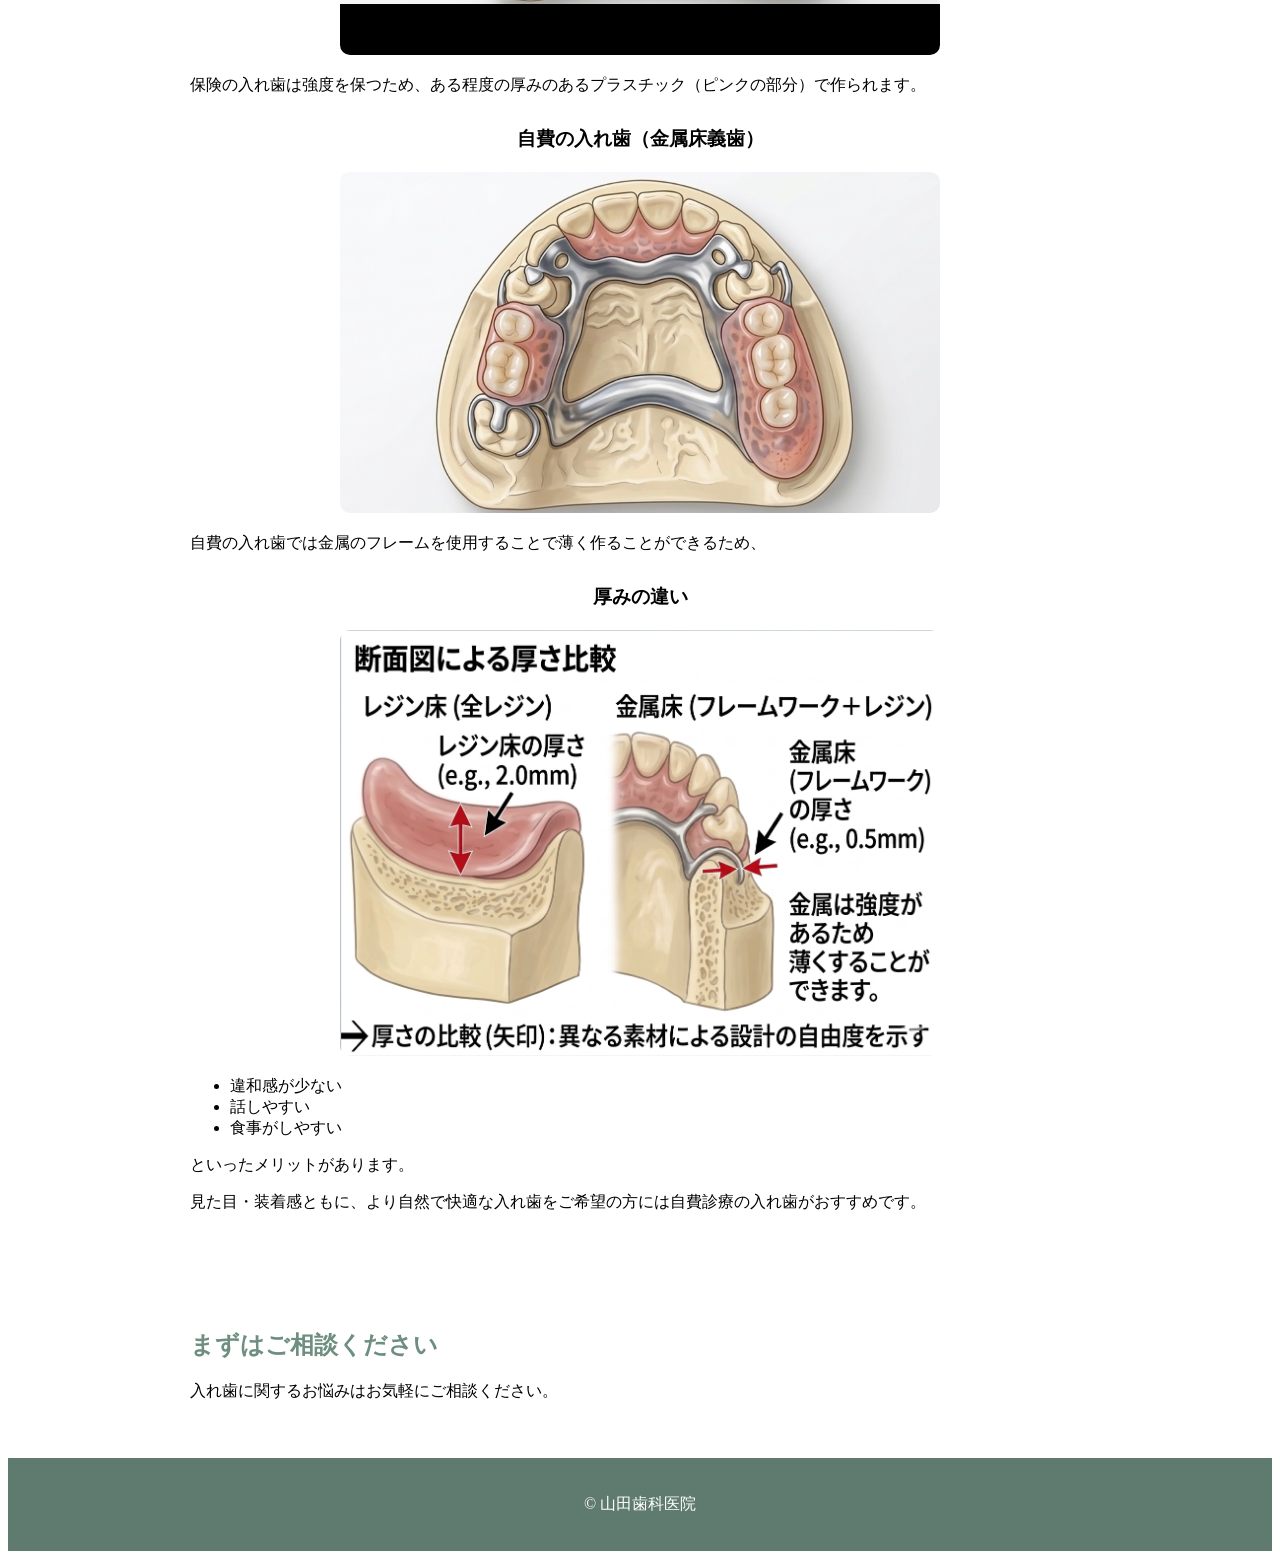
==== commit 622d071b: "Add breadcrumb navigation to denture.html" ====
--- a/denture.html
+++ b/denture.html
@@ -18,7 +18,9 @@
     <p>出雲市で噛みやすい入れ歯をご提供します</p>
   </div>
 </header>
-
+<p class="breadcrumb">
+  <a href="index.html">ホーム</a> ＞ 入れ歯（義歯）
+</p>
 <section class="container">
   <h2>入れ歯でこんなお悩みありませんか？</h2>
   <ul>
--- a/style.css
+++ b/style.css
@@ -236,3 +236,7 @@
   text-align: center;
   margin-top: 30px;
 }
+.site-header a {
+  color: inherit;
+  text-decoration: none;
+}
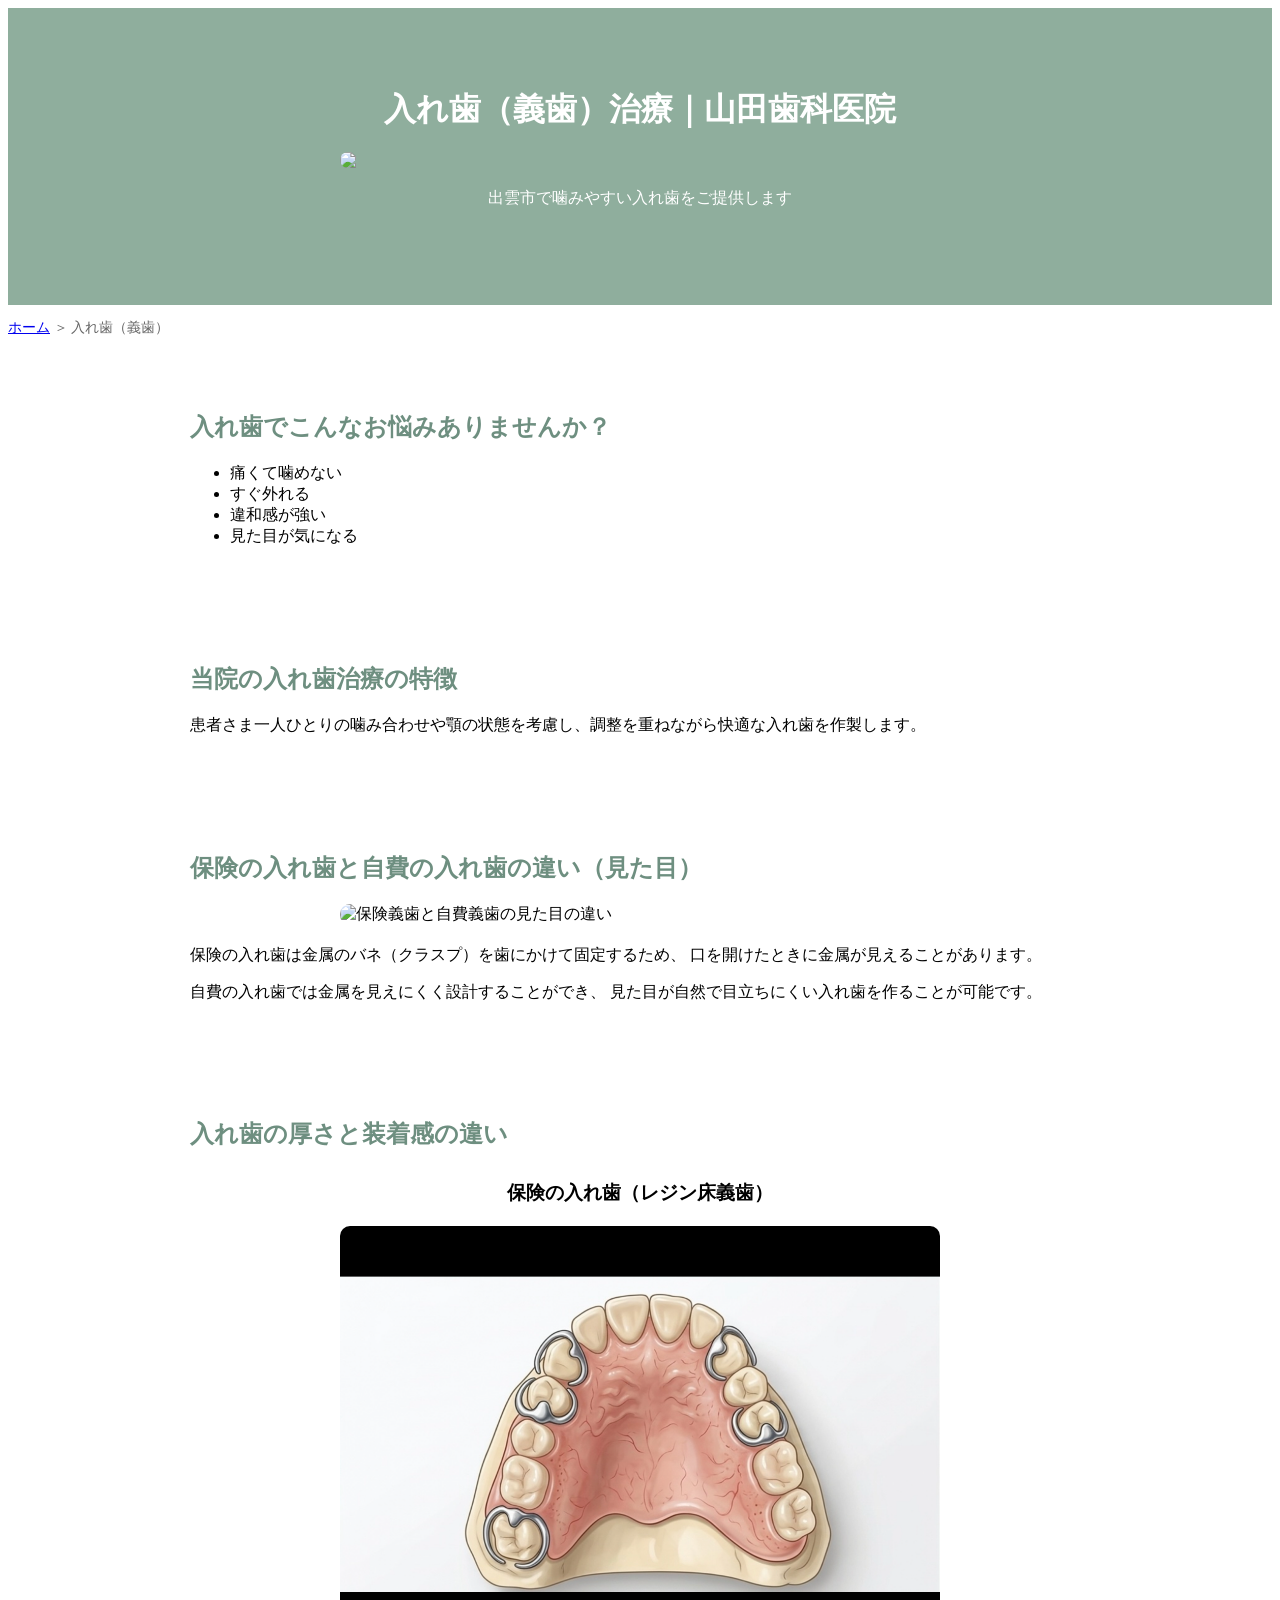
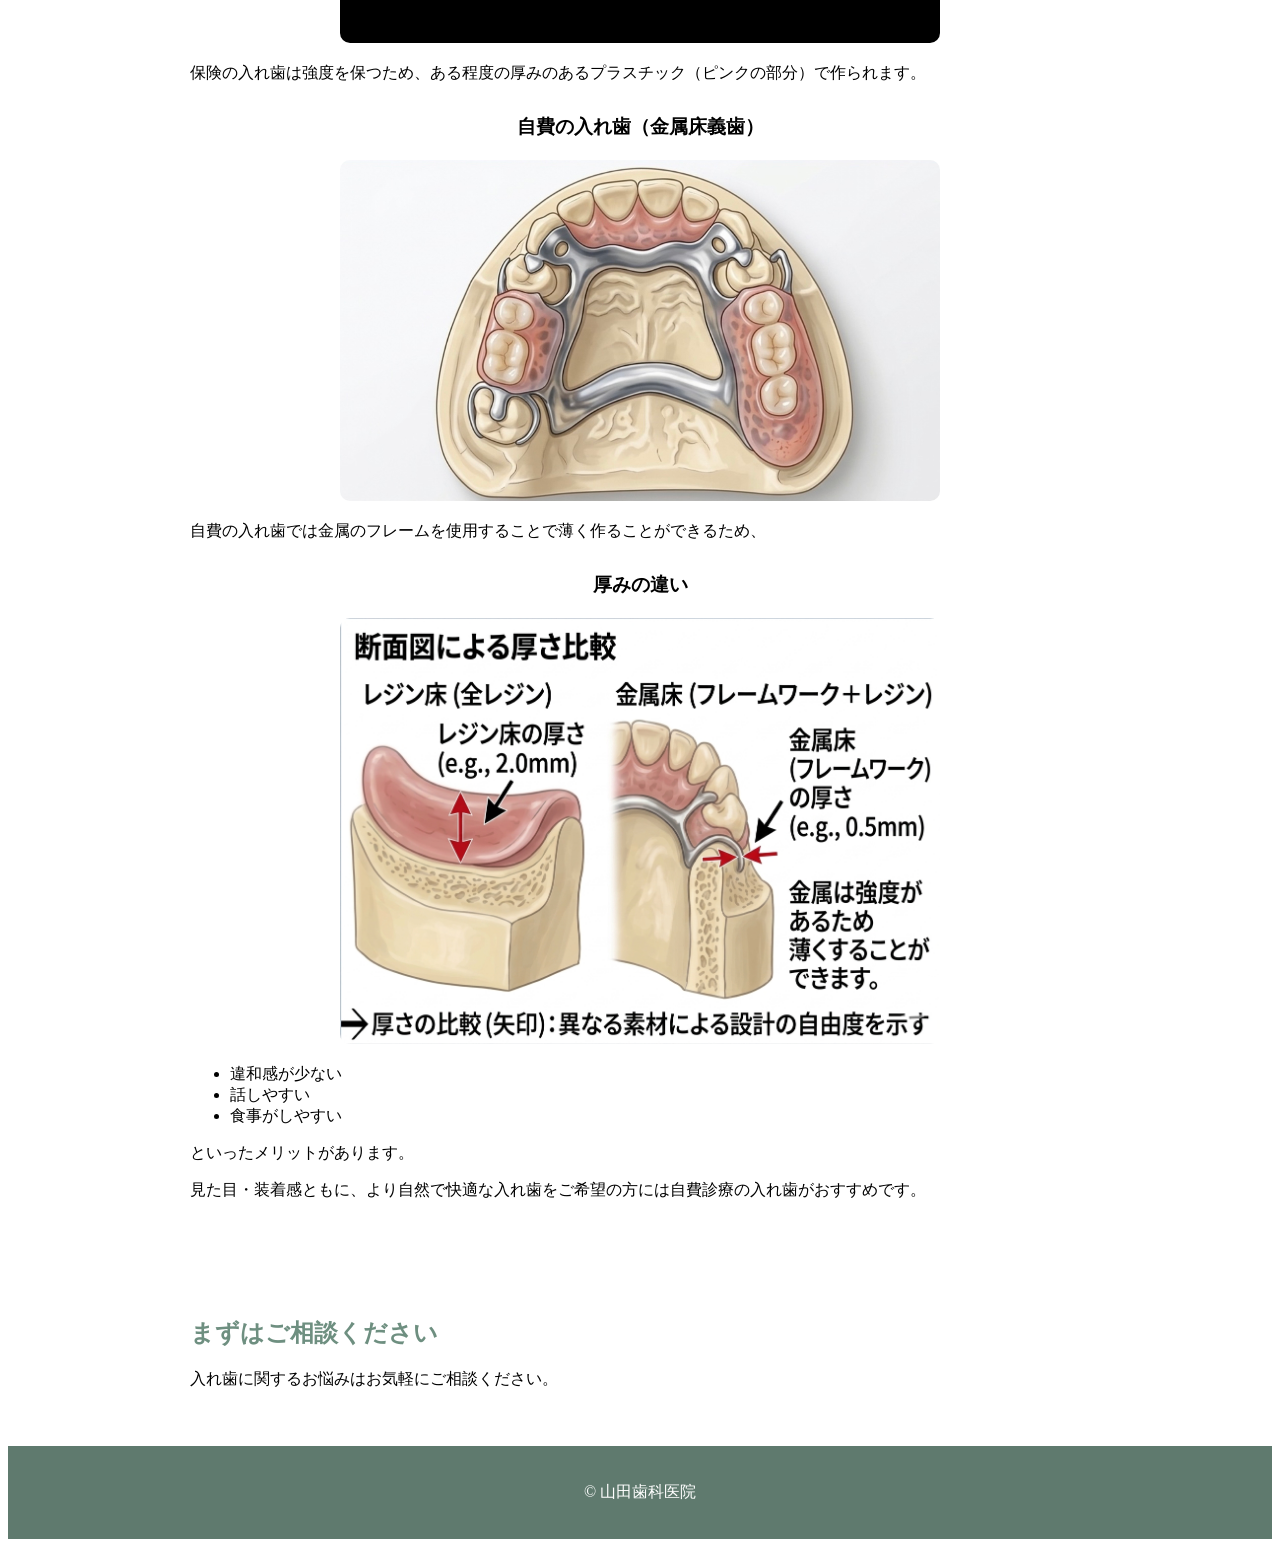
==== commit aec0bc15: "Update denture.html" ====
--- a/denture.html
+++ b/denture.html
@@ -13,7 +13,7 @@
   <div class="container">
     <h1><a href="index.html">入れ歯（義歯）治療｜山田歯科医院</a></h1>
     <a href="index.html">
-  <img src="IMG_8409.jpeg" alt="山田歯科医院 ロゴ">
+  <img src="IMG_8409.jpeg" class="山田歯科医院 ロゴ">
 </a>
     <p>出雲市で噛みやすい入れ歯をご提供します</p>
   </div>
--- a/style.css
+++ b/style.css
@@ -240,3 +240,11 @@
   color: inherit;
   text-decoration: none;
 }
+.breadcrumb {
+  font-size: 14px;
+  color: #666;
+}
+
+.breadcrumb a:hover {
+  text-decoration: underline;
+}
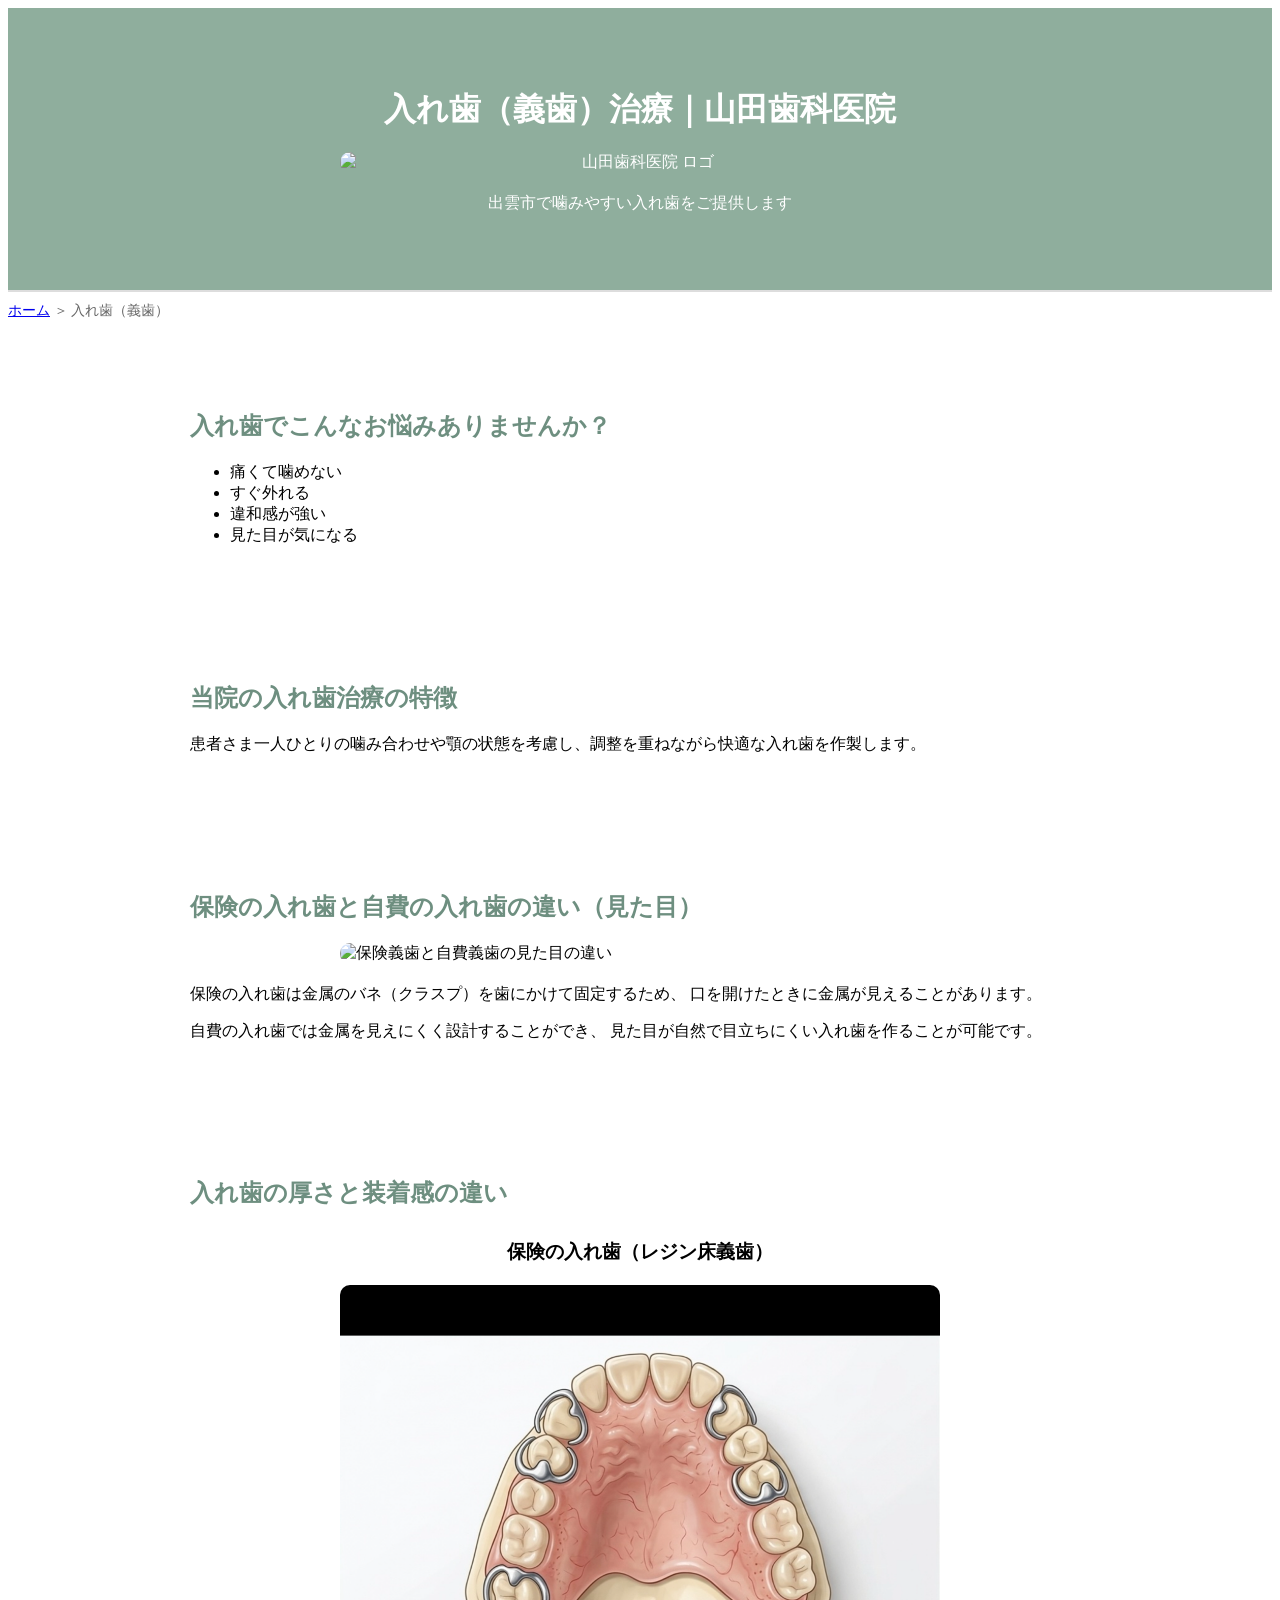
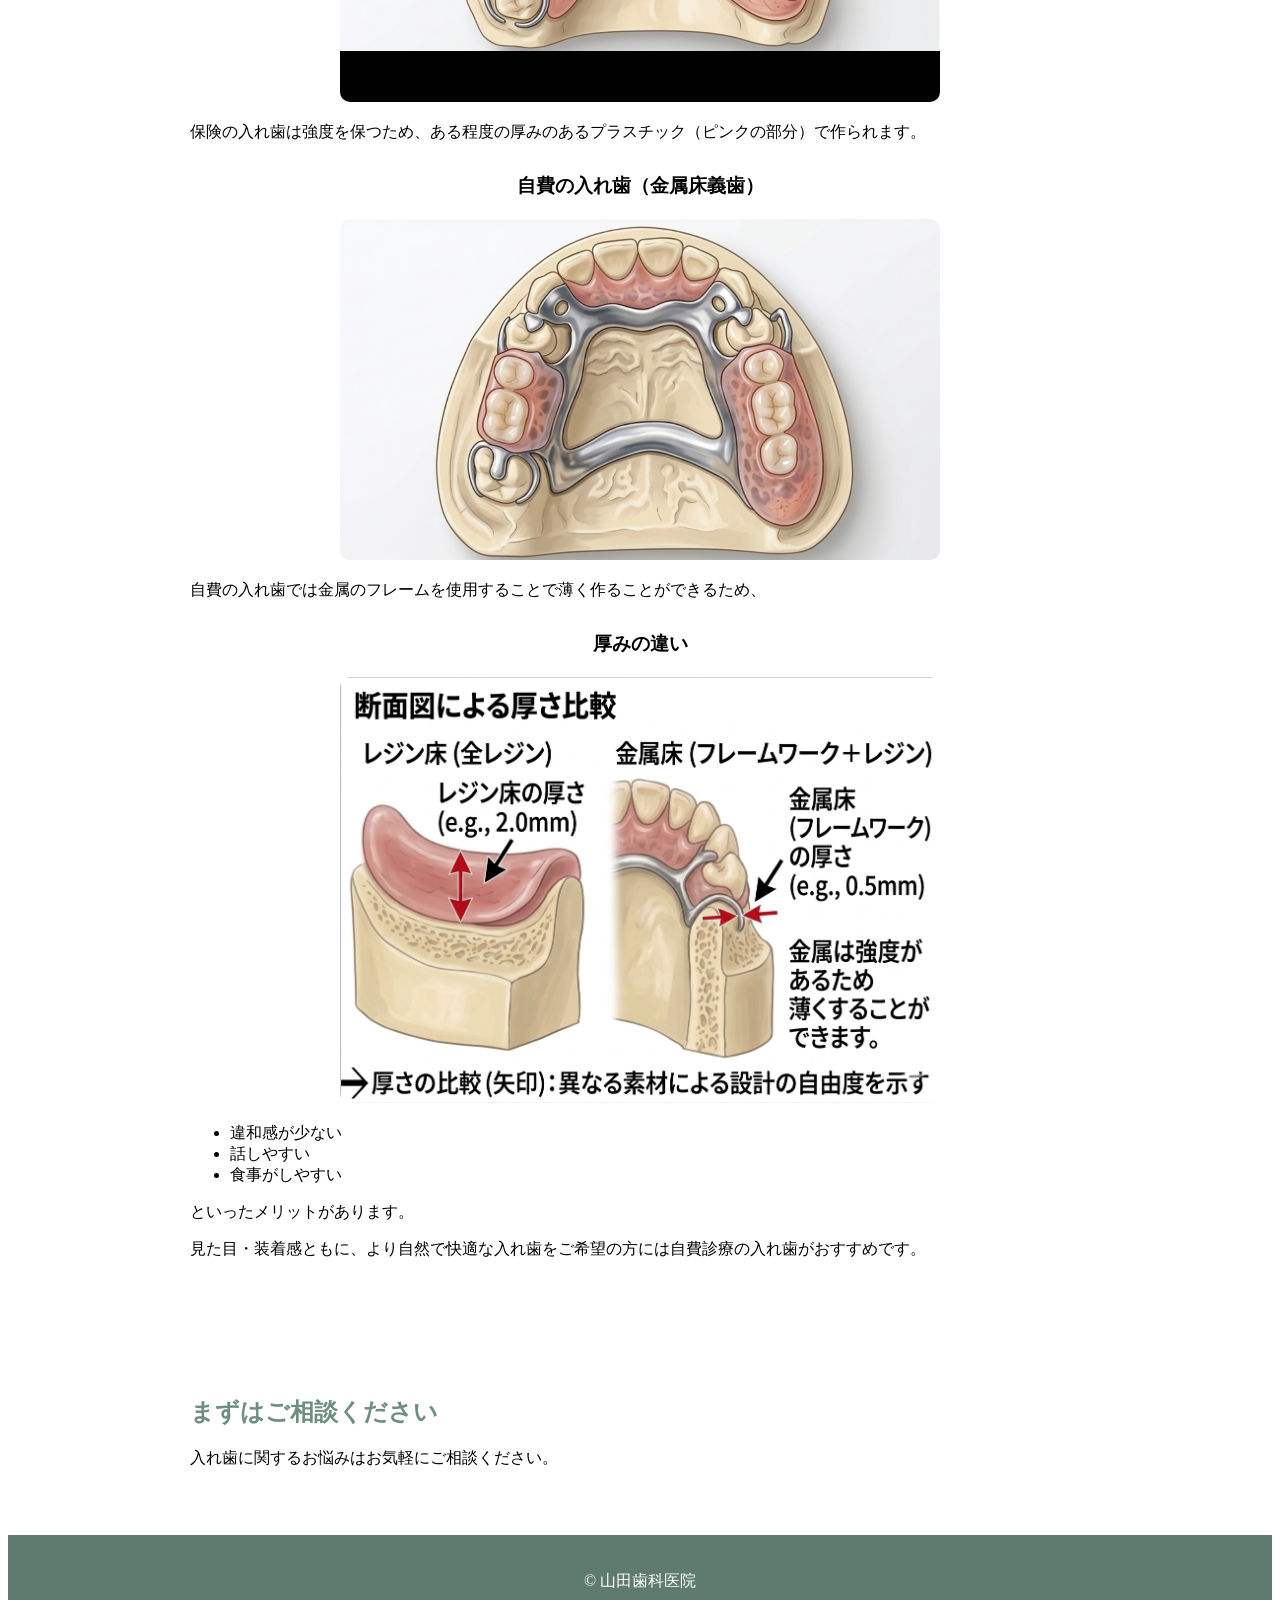
==== commit 702388f7: "Fix title tag and add alt attribute to logo image" ====
--- a/denture.html
+++ b/denture.html
@@ -3,7 +3,7 @@
 <head>
 <meta charset="UTF-8">
 <meta name="viewport" content="width=device-width, initial-scale=1.0">
-<title><title>出雲市で入れ歯（義歯）なら山田歯科医院｜保険と自費の違い・噛みやすい入れ歯</title></title>
+<title>出雲市で入れ歯（義歯）なら山田歯科医院｜保険と自費の違い・噛みやすい入れ歯</title>
 <meta name="description" content="出雲市で入れ歯（義歯）をご検討の方へ。山田歯科医院では噛みやすく痛みの少ない入れ歯治療を行っています。総義歯・部分義歯対応。">
 <link rel="stylesheet" href="style.css">
 </head>
@@ -13,7 +13,7 @@
   <div class="container">
     <h1><a href="index.html">入れ歯（義歯）治療｜山田歯科医院</a></h1>
     <a href="index.html">
-  <img src="IMG_8409.jpeg" class="山田歯科医院 ロゴ">
+  <img src="IMG_8409.jpeg" alt="山田歯科医院 ロゴ"class="logo">
 </a>
     <p>出雲市で噛みやすい入れ歯をご提供します</p>
   </div>
--- a/style.css
+++ b/style.css
@@ -11,7 +11,7 @@
     width: 90%;
     max-width: 900px;
     margin: auto;
-    padding: 40px 0;
+    padding: 50px 0;
 }
 
 header {
@@ -35,7 +35,7 @@
     color: #6e8f80;
 }
 
-.eguipment-img {
+.equipment-img {
     width: 200px;
     border-radius: 50%;
     margin: 20px 0;
@@ -109,7 +109,7 @@
   margin-top: 15px;
   font-size: 14px;
 }
-site-header {
+.site-header {
   text-align: center;
   padding: 30px 20px;
 }
@@ -174,7 +174,7 @@
 }
 .cta-button {
   display: block;
-  background: #F6C177;
+  background: #f59e0b;
   color: white;
   text-align: center;
   padding: 15px;
@@ -182,6 +182,11 @@
   margin: 20px auto;
   max-width: 300px;
   font-weight: bold;
+  font-size: 16px;
+}
+
+.cta-button:hover {
+  opacity: 0.9;
 }
 .hero {
   position: relative;
@@ -243,8 +248,13 @@
 .breadcrumb {
   font-size: 14px;
   color: #666;
+  margin: 10px 0 20px;
 }
 
 .breadcrumb a:hover {
   text-decoration: underline;
 }
+.denture-page .site-header {
+  border-bottom: 2px solid #ddd;
+  padding-bottom: 10px;
+}
